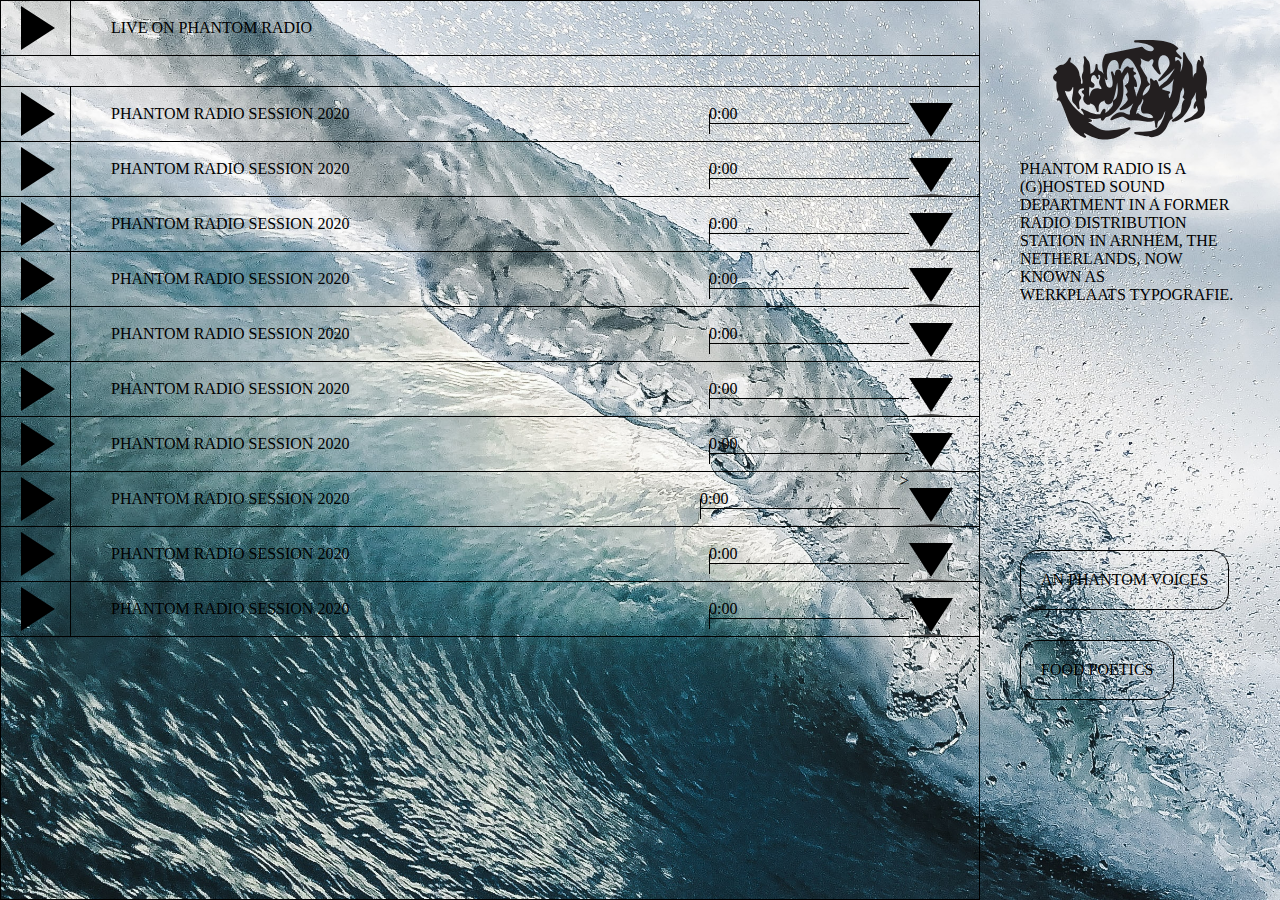
==== index.html @ 0045cde8 "added custom time to player and custom progress bar" ====
<!DOCTYPE html>
<html>

<head>
    <meta charset="UTF-8">
    <meta name="viewport" content="width=device-width,initial-scale=1">
    <title>Phantom Radio Archive</title>
    <meta name="author" content="Werkplaats Typography">
    <meta name="description" content="This is the archive of Phantom Radio">
    <link rel="stylesheet" href="stylesheet.css" type="text/css">
</head>

<body>
	<div class="wrapper">
		<!-- This is where the main content sits -->
		<main>
			<div class="playbar">
                <!-- This is for the live stream-->
                <div class="play-toggle">
                    <div class="play-pause icon-play"></div>
                </div>
                <div class="session--info">
                    <!-- Live Stream URL -->
                    <div class="session--title">LIVE ON PHANTOM RADIO</div>
                    <audio class="player" preload="metadata" controls>
                        <source src="sessions/audiofile.mp3" type="audio/mp3">
                    </audio>
                </div>

            </div>
			<ul class="playlist">
				<li>
					<div class="play-toggle">
    					<div class="play-pause icon-play"></div>
  					</div>
  					<div class="session--info">
						<div class="session--title">PHANTOM RADIO SESSION 2020</div>
                        <div class="player">
                            <div class="time"></div>
                            <div class="progress">
                                <div class="progress-cursor"></div>
                            </div>
                        </div>
                        <audio class="player" preload="metadata" controls>
                            <source src="sessions/audiofile.mp3" type="audio/mp3">
                        </audio>
                    </div>
                    <button class="accordion--toggle"></button>
                    <div class="panel">
                        <p class="additional--info">
                            In the late nineteen-sixties, the composer Pauline Oliveros moved from San Francisco, where she had been a pioneer of electronic music, to San Diego, to start a university job. There, in her mid-thirties, she confronted a culture of political despair. “I was watching my television set when Robert Kennedy was assassina
                        </p>
                    </div>
				</li>
				<li>
					<div class="play-toggle">
    						<div class="play-pause icon-play"></div>
  					</div>
  					<div class="session--info">
						<div class="session--title">PHANTOM RADIO SESSION 2020</div>
						<div class="player">
                            <div class="time"></div>
                            <div class="progress">
                                <div class="progress-cursor"></div>
                            </div>
                        </div>
                        <audio class="player" preload="metadata" controls>
                            <source src="sessions/outfoxing.mp3" type="audio/mp3">
                        </audio>
                	</div>
                    <button class="accordion--toggle"></button>
                    <div class="panel">
                        <p class="additional--info">
                            In the late nineteen-sixties, the composer Pauline Oliveros moved from San Francisco, where she had been a pioneer of electronic music, to San Diego, to start a university job. There, in her mid-thirties, she confronted a culture of political despair. “I was watching my television set when Robert Kennedy was assassina
                        </p>
                    </div>
				</li>
				<li>
					<div class="play-toggle">
    						<div class="play-pause icon-play"></div>
  					</div>
  					<div class="session--info">
						<div class="session--title">PHANTOM RADIO SESSION 2020</div>
						<div class="player">
                            <div class="time"></div>
                            <div class="progress">
                                <div class="progress-cursor"></div>
                            </div>
                        </div>
                        <audio class="player" preload="metadata" controls>
                            <source src="http://www.largesound.com/ashborytour/sound/AshboryBYU.mp3" type="audio/mp3">
                        </audio>
                	</div>
                    <button class="accordion--toggle"></button>
                    <div class="panel">
                        <p class="additional--info">
                            In the late nineteen-sixties, the composer Pauline Oliveros moved from San Francisco, where she had been a pioneer of electronic music, to San Diego, to start a university job. There, in her mid-thirties, she confronted a culture of political despair. “I was watching my television set when Robert Kennedy was assassina
                        </p>
                    </div>
				</li>
				<li>
					<div class="play-toggle">
    						<div class="play-pause icon-play"></div>
  					</div>
  					<div class="session--info">
						<div class="session--title">PHANTOM RADIO SESSION 2020</div>
						<div class="player">
                            <div class="time"></div>
                            <div class="progress">
                                <div class="progress-cursor"></div>
                            </div>
                        </div>
                        <audio class="player" preload="metadata" controls>
                            <source src="http://www.largesound.com/ashborytour/sound/AshboryBYU.mp3" type="audio/mp3">
                        </audio>
                	</div>
                    <button class="accordion--toggle"></button>
                    <div class="panel">
                        <p class="additional--info">
                            In the late nineteen-sixties, the composer Pauline Oliveros moved from San Francisco, where she had been a pioneer of electronic music, to San Diego, to start a university job. There, in her mid-thirties, she confronted a culture of political despair. “I was watching my television set when Robert Kennedy was assassina
                        </p>
                    </div>
				</li>
				<li>
					<div class="play-toggle">
    						<div class="play-pause icon-play"></div>
  					</div>
  					<div class="session--info">
						<div class="session--title">PHANTOM RADIO SESSION 2020</div>
						<div class="player">
                            <div class="time"></div>
                            <div class="progress">
                                <div class="progress-cursor"></div>
                            </div>
                        </div>
                        <audio class="player" preload="metadata" controls>
                            <source src="http://www.largesound.com/ashborytour/sound/AshboryBYU.mp3" type="audio/mp3">
                        </audio>
                	</div>
                    <button class="accordion--toggle"></button>
                    <div class="panel">
                        <p class="additional--info">
                            In the late nineteen-sixties, the composer Pauline Oliveros moved from San Francisco, where she had been a pioneer of electronic music, to San Diego, to start a university job. There, in her mid-thirties, she confronted a culture of political despair. “I was watching my television set when Robert Kennedy was assassina
                        </p>
                    </div>
				</li>
				<li>
					<div class="play-toggle">
    						<div class="play-pause icon-play"></div>
  					</div>
  					<div class="session--info">
						<div class="session--title">PHANTOM RADIO SESSION 2020</div>
						<div class="player">
                            <div class="time"></div>
                            <div class="progress">
                                <div class="progress-cursor"></div>
                            </div>
                        </div>
                        <audio class="player" preload="metadata" controls>
                            <source src="http://www.largesound.com/ashborytour/sound/AshboryBYU.mp3" type="audio/mp3">
                        </audio>
                	</div>
                    <button class="accordion--toggle"></button>
                    <div class="panel">
                        <p class="additional--info">
                            In the late nineteen-sixties, the composer Pauline Oliveros moved from San Francisco, where she had been a pioneer of electronic music, to San Diego, to start a university job. There, in her mid-thirties, she confronted a culture of political despair. “I was watching my television set when Robert Kennedy was assassina
                        </p>
                    </div>
				</li>
				<li>
					<div class="play-toggle">
    						<div class="play-pause icon-play"></div>
  					</div>
  					<div class="session--info">
						<div class="session--title">PHANTOM RADIO SESSION 2020</div>
						<div class="player">
                            <div class="time"></div>
                            <div class="progress">
                                <div class="progress-cursor"></div>
                            </div>
                        </div>
                        <audio class="player" preload="metadata" controls>
                            <source src="http://www.largesound.com/ashborytour/sound/AshboryBYU.mp3" type="audio/mp3">
                        </audio>
                	</div>
                    <button class="accordion--toggle"></button>
                    <div class="panel">
                        <p class="additional--info">
                            In the late nineteen-sixties, the composer Pauline Oliveros moved from San Francisco, where she had been a pioneer of electronic music, to San Diego, to start a university job. There, in her mid-thirties, she confronted a culture of political despair. “I was watching my television set when Robert Kennedy was assassina
                        </p>
                    </div>
				</li>
				<li>
					<div class="play-toggle">
    						<div class="play-pause icon-play"></div>
  					</div>
  					<div class="session--info">
						<div class="session--title">PHANTOM RADIO SESSION 2020</div>
						<div class="player">
                            <div class="time"></div>
                            <div class="progress">
                                <div class="progress-cursor"></div>
                            </div>
                        </div>
                        <audio class="player" preload="metadata" controls>
                            <source src="http://www.largesound.com/ashborytour/sound/AshboryBYU.mp3" type="audio/mp3">
                        </audio>>
                	</div>
                    <button class="accordion--toggle"></button>
                    <div class="panel">
                        <p class="additional--info">
                            In the late nineteen-sixties, the composer Pauline Oliveros moved from San Francisco, where she had been a pioneer of electronic music, to San Diego, to start a university job. There, in her mid-thirties, she confronted a culture of political despair. “I was watching my television set when Robert Kennedy was assassina
                        </p>
                    </div>
				</li>
				<li>
					<div class="play-toggle">
    						<div class="play-pause icon-play"></div>
  					</div>
  					<div class="session--info">
						<div class="session--title">PHANTOM RADIO SESSION 2020</div>
						<div class="player">
                            <div class="time"></div>
                            <div class="progress">
                                <div class="progress-cursor"></div>
                            </div>
                        </div>
                        <audio class="player" preload="metadata" controls>
                            <source src="http://www.largesound.com/ashborytour/sound/AshboryBYU.mp3" type="audio/mp3">
                        </audio>
                	</div>
                    <button class="accordion--toggle"></button>
                    <div class="panel">
                        <p class="additional--info">
                            In the late nineteen-sixties, the composer Pauline Oliveros moved from San Francisco, where she had been a pioneer of electronic music, to San Diego, to start a university job. There, in her mid-thirties, she confronted a culture of political despair. “I was watching my television set when Robert Kennedy was assassina
                        </p>
                    </div>
				</li>
				<li>
					<div class="play-toggle">
    						<div class="play-pause icon-play"></div>
  					</div>
  					<div class="session--info">
						<div class="session--title">PHANTOM RADIO SESSION 2020</div>
						<div class="player">
                            <div class="time"></div>
                            <div class="progress">
                                <div class="progress-cursor"></div>
                            </div>
                        </div>
                        <audio class="player" preload="metadata" controls>
                            <source src="http://www.largesound.com/ashborytour/sound/AshboryBYU.mp3" type="audio/mp3">
                        </audio>
                	</div>
                    <button class="accordion--toggle"></button>
                    <div class="panel">
                        <p class="additional--info">
                            In the late nineteen-sixties, the composer Pauline Oliveros moved from San Francisco, where she had been a pioneer of electronic music, to San Diego, to start a university job. There, in her mid-thirties, she confronted a culture of political despair. “I was watching my television set when Robert Kennedy was assassina
                        </p>
                    </div>
				</li>


			</ul>

		</main>
	    <!-- This is for the sidebar -->
	    <aside>
	        <div class="branding">
	            <div class="logo">
	            	<svg xmlns="http://www.w3.org/2000/svg" viewBox="0 0 794.11 513.52"><defs><style>.cls-1{fill:#231f20;}</style></defs><title>Asset 1</title><g id="Layer_2" data-name="Layer 2"><g id="Layer_1-2" data-name="Layer 1"><path class="cls-1" d="M790.69,233.15c3.91-22.83,9.77-57.12-16.92-98.85,3-8.4,9.92-33.68-6.56-51a5.37,5.37,0,0,0-8.76,6c4.56,9.93,4,18.52,2.69,22.65-1.46-2.07-3.24-4.94-4.6-7.37a5.37,5.37,0,0,0-9.77.88c-.63,1.85-6.16,18.28-6.16,27.21,0,16.78-1.43,32.37-2.86,37.54a15.4,15.4,0,0,0-8,4.93c-5.07,5.6-7.87,15.39-7.31,21a3.72,3.72,0,0,1,0,.57c-1.11-4-1.66-24-1.93-33.69-.21-7.51-.31-11.18-.52-12.65a22.83,22.83,0,0,1,0-2.6A44.06,44.06,0,0,0,715,125c-2.22-4.43-5.41-8.77-9.11-13.79-7.06-9.59-16.73-22.71-25.49-45a5.37,5.37,0,0,0-10.34,2.56c2.95,26.69,0,78.76-12.58,95.75,1.13-11.86,2.29-23.88,3.3-34.31a5.54,5.54,0,0,0-.06-1.52c-.91-4.79-4.5-20.74-12.53-24.58a9.44,9.44,0,0,0-8.72.26,17.41,17.41,0,0,0-6.89,6.83c-5.57-18-1.53-21.85-1-22.26,2.07-1.58,9.51-1.46,24.22,9a5.37,5.37,0,0,0,6.89-8.2L661,88C644.76,72,634,61.41,634.35,57c.19-2.31,4.66-5.8,9-8.91a5.38,5.38,0,0,0,1-7.88c-29-33.58-93-44.75-220.87-38.56a5.37,5.37,0,0,0,.26,10.74c41.1,0,84.12,12.83,93.94,28,2.16,3.33,2.45,6.46.92,9.85-1.87,4.16-5.6,6.65-11.09,7.43-13.55,1.9-32.49-7-44.1-20.67a5.38,5.38,0,0,0-5.16-1.79l-186,37.55a5.35,5.35,0,0,0-3.4,2.27c-.75,1.11-18.16,27.54-14.51,65.4a209.76,209.76,0,0,0,6.81,36.46c-3.6-7.42-9.16-13.74-18.38-16.7-11-3.53-12.87-18.32-13.07-26.07.07-1.7.11-3.45.11-5.24A5.37,5.37,0,0,0,219,128.4a54.72,54.72,0,0,0-.14,5.7c-.54,11.86-3.16,25.44-11.49,32a45.52,45.52,0,0,1-8.67,5.31,37,37,0,0,0-5.69,3.29c.31-25.72-1.2-57.66-10-66.92-2.76-2.91-5.93-6.75-6.72-7.72l-9-14.12A5.37,5.37,0,0,0,158,91.29c4,7.69,2.8,27.94-.14,34.46-1.94,4.32-1.66,10.26-1.34,17.14.43,9.27.92,19.78-3.57,27.8-6.85,12.21-4.3,23.29-2.25,32.2.28,1.24.56,2.45.81,3.65,1.87,9,1.39,19.05-2.63,20.24a1.89,1.89,0,0,1-2.07-.53c-2.08-1.88-3.69-6.85-2.76-11.92,1.67-9.1-1.48-17.2-4.26-24.34-1.86-4.77-3.62-9.28-3.62-13.3,0-29.08-32.95-58.15-46.8-62.56-1.13-1.52,0-9.16,3.21-16.37a5.37,5.37,0,0,0-9.8-4.41c-4.64,10-20,35.76-34.82,34.06-11.67-1.32-20.81,6.41-28.87,13.23-1.56,1.32-3.11,2.64-4.68,3.88a5.38,5.38,0,0,0,.43,8.72,10.66,10.66,0,0,1,5,8.38,14.43,14.43,0,0,1-4,11C12.38,174.45,0,181.76,0,193.87s11.7,18.94,18.39,21.84c-1.37,9.84-3.27,33.91,5.93,58,7.34,19.19,2.5,25-3.08,29.4a5.37,5.37,0,0,0,3.81,9.58c8.41-.79,10.13,1.41,11.81,3.53,4.21,5.35,12.79,20.82,38.55,93.19s85.87,93.5,88.42,94.36a5.37,5.37,0,0,0,5.52-8.88c-8.77-8.77-10.14-13.05-9.63-14.27.78-.21,3.59-.11,8.78,2.77,24.29,13.46,61.89,28.56,87.08,29.91q4.59.26,9.27.25c21.47,0,43.92-3.83,61.62-10.65,42.78-16.47,70.15-42.38,71.29-43.47a5.37,5.37,0,0,0-5.59-8.92c-17.65,6.61-74.27,15.73-103.7,15.74H288c-19.47-.08-41.54-.17-71.25-20.54-13.15-9-26.13-16.62-35.52-21.93l15-2.06a5.37,5.37,0,0,0,1.64-10.14c-.19-.09-6.56-3.26-16.43-9.16,20.87,7.55,43.23,5.89,58.8,1,5.4-.57,6.59.14,6.83.37,0,0,1,1.06.47,5.84a5.37,5.37,0,0,0,3.45,5.62c6.7,2.52,11.2-3.42,14.81-8.2,3-4,6.43-8.51,10.62-9.35,26-5.19,50.66-33.81,66.8-56.91,29.12-41.66,18.64-120.49,16.93-131.9a113.15,113.15,0,0,1,25.45-43.18c5.92,14,8.73,34.06,3.75,48.7-2.87,8.46-8,14.28-15.32,17.3a5.37,5.37,0,0,0-2,8.44c5.92,7,11.27,18,12.19,25.07.9,6.95-6.39,12.16-6.44,12.19a5.39,5.39,0,0,0-1.05,7.92c.13.14,12.45,14.89,7.17,26.42-4.33,9.44-29.5,32.59-38.83,40.71a5.37,5.37,0,0,0,4.11,9.39c28-3.06,51.5-20.26,65.06-35.3-9.6,22.89-17.22,40.37-17.42,40.82a5.37,5.37,0,0,0-.41,2.77c.62,5.43.33,11.86-.58,13.77-2.52.87-12,0-20.42-5-20.89-12.31-54.58-7-78.54,26.87a5.37,5.37,0,0,0,6.73,7.94c18.9-9.17,49.26-20.62,57.61-17.37,4.7,1.83,9,4.68,13.54,7.69,9.66,6.41,20.6,13.68,36.57,10.44,12.64-2.54,31,.49,48.76,3.43,12.23,2,23.85,3.95,33.23,3.94,1.12,0,2.21,0,3.26-.08a66.36,66.36,0,0,0,26.25-6.63,153.26,153.26,0,0,1,4.47,31.3,2.72,2.72,0,0,0,0,.3,5.37,5.37,0,0,0,10.74-.23c0-.09,0-.28,0-.55-.16-9.44,2.25-28.76,11-31.37,10.7-3.22,15.55-15.59,20.24-27.55,3.08-7.87,6.26-16,10.36-19.07a50.67,50.67,0,0,0-2.12,8.72c-1.29,9.49-21,68.13-43.73,81.62-22.88,13.6-47.53,15.9-110,15.9a5.37,5.37,0,0,0-1.33,10.57c2,.51,47.51,12.05,72.12,11.85a12.18,12.18,0,0,0,2.19,1.67c2.86,1.72,6.74,2.58,11.58,2.58a73.3,73.3,0,0,0,18.12-2.77c28.37-7.41,49.18-25.55,61.83-53.9,13.75-30.8,17.41-34.81,25.91-37.35a5.42,5.42,0,0,0,3-7.93c-.23-.39-5.53-9.62.31-22.64,1.72-3.84,4.9-8.17,8.57-13.17,10.76-14.63,25.48-34.67,28.86-72.69,4-24,4.91-25.3,9.34-31.47l.74-1c2.59-3.62,3.88-8.77,4.62-14.06,1.68,2,4.41,7.21,5.91,14.83,1.38,7.06,2.5,20.58-5.54,31.76a5.37,5.37,0,0,0,.72,7.09c4,3.72,7.79,9,7.86,11a.74.74,0,0,1-.13.08c-11,5.9-13.29,25-14.84,37.71-.32,2.57-.68,5.48-.93,6.34a52.32,52.32,0,0,0-1.25,6.76c-.91,6.11-3,20.43-8.17,22.33a5.46,5.46,0,0,0-1.87,1.17c-13.29,12.81-36.15,29-36.38,29.19a5.37,5.37,0,0,0,3.35,9.75c1.5-.07,37-2.06,62-37.28,2.94-3.41,32.68-38.8,33.69-73.32a238,238,0,0,0,24.06-42.55c-2.28,14.7-3.37,30.75-.32,41.17.76,2.6.29,3.53-2.72,7.58-4,5.41-10.1,13.58-10.1,31.81a5.37,5.37,0,0,0,10.56,1.39c1.66-6.22,3.12-9.06,4-10.31a24.13,24.13,0,0,1,3.39,6.55c4.41,12,5.14,17.43,2.81,20.84-5.08,7.4-22,22.15-31,27.75-3.28,2.05-9.3,5-15.12,7.79-13.91,6.76-20.27,10.07-22.78,13.42a5.37,5.37,0,0,0,6.14,8.27c.45-.16,45-16.44,59.85-19.09,10.68-1.91,21.47-8.48,28.84-17.57,6.86-8.48,14.42-23.59,11.44-47.47-2.32-18.55-2.75-32-2.39-41.53a5.37,5.37,0,0,0,9.24-.4c.39-.74,9.47-18.29-.29-42.06C787.52,251.74,788.92,243.54,790.69,233.15ZM596.35,283.9c-.06-4.5,1-6.52,1.57-6.77,5.26-.37,5.92-4.31,6-5.1.49-4.94-3.15-5.95-11.95-8.39-7.79-2.16-22-6.11-31.64-11.2,3.58-2.05,8.36-5,14.81-9.15,11.54-7.48,23.31-15.66,28.52-19.57,5.53-4.14,13.26-14.16,20.07-23.91-.24.88-.49,1.66-.73,2.33-4.07,11.28-7.5,34.11-7.5,49.87,0,14.6-10,43.78-14.13,48.89C599.4,298.73,596.44,291.45,596.35,283.9Zm31.8-138c-4.24,8.29-33.93,58.8-44.31,65.12-7.27,4.43-17.59,13.4-24.81,20.33-4.44,4.25-7.65,7.57-9.94,10.21a127,127,0,0,1-6.17-16.21c-3.46-10.47-5.74-17.39-11.12-19.08-3.89-1.22-7.48.62-10.38,5.11l-12.31-12.1a5.37,5.37,0,0,0-9.09,4.56c5.76,42.34-2.77,62.66-36.3,84a36.84,36.84,0,0,0-.54-4.33c-1.37-7.12,5.14-18.56,12-30.67l1.18-2.07c3.6-6.35,16-15.44,20.5-18.41a5.38,5.38,0,0,0,.44-8.64c-9.18-7.52-12.77-16.15-11.29-27.18a5.38,5.38,0,0,0-.78-3.58c-15.67-24.82-32.33-53.27-34.5-60.2,6.75-14.64,5.25-29,.28-39,22.51,13.14,36.55,18.72,41.82,16.57,2.77-1.13,5.1-3.29,7.56-5.58,6.23-5.8,9.31-7.77,14.77-3.83,7.32,5.27.23,21.48-2.83,26.73a5.39,5.39,0,0,0-.18,5.11c.43.86,10.75,21.32,34.47,43.93a5.37,5.37,0,0,0,8.78-5.65s-6.68-19.21-9.35-26.79c-5.1-14.42-5-43.46,6.65-58,5.21-6.48,11.95-9.11,20.61-8s16.44,6.7,21.74,15.81c7.06,12.12,8.23,27.41,3.06,39.92-7.73,18.67-53.62,69.55-54.08,70.06a5.37,5.37,0,0,0,7,8.07c14.59-9.73,56.36-42.45,77.19-66.85C628.2,145.42,628.18,145.67,628.15,145.85ZM435,377.24,427.8,381c.47-1.6,1.05-3.64,1.8-6.32,2.41-8.61,9.75-34.8,14.72-38.05,8.41-5.5,15.51-19.56,18.28-33.54,2.92,4.25,5.72,11.9-.22,22.5-14.25,25.49-8.43,44.2-1.05,50.56,3.14,2.71,8,2.75,14.72,2.81,10.13.09,24,.22,33.35,9.46a41.08,41.08,0,0,1,7.67,11c-5.17,2-11,3.63-16.57,3.25-17.23-1.13-50.56-13.72-58.84-24A5.36,5.36,0,0,0,435,377.24ZM270,358.91a6.42,6.42,0,0,0-5.82-4.24c-2.83-.12-7.46-.17-20.76,28.67-39.22,2.62-90.11-28.73-90.63-29a5.37,5.37,0,0,0-6.54,8.45c12.61,12,12.63,23.68,12.63,24.12a5.05,5.05,0,0,0,.07,1c-17.29-12-37.63-28.31-55.14-48.07a207,207,0,0,1-43-78.14,83.59,83.59,0,0,0,15.31,3.42c15.52,2.22,20.19-9.41,23-16.36,1.61-4,2.8-6.71,4.45-7.73,1.46,3.79,2.18,17.19-3.6,47.71-2.57,13.56-4.29,28.86,7.89,38.74,10,8.11,19.72,26.15,19.82,26.33a5.37,5.37,0,0,0,10-3.74c0-.18-4.17-18.4-2.7-30.93.68-5.76,2.94-8.49,5.33-11.39s5.37-6.51,5.09-12.27c-.28-5.5-4.18-10.3-8-14.93-3.3-4-6.72-8.24-6.82-11.73-.23-7.61,6.67-13.86,13.21-17.17,7.08-3.6,12.48-3.33,13.67-2.4a5.29,5.29,0,0,1,2.11,5.7,6.28,6.28,0,0,1-4.65,4.77c-4.34.87-5.91,3.27-6.46,5.14-1.32,4.48,2.13,7.84,5.79,11.39,2.27,2.2,5.38,5.23,6,7.32.7,2.46.22,3.66-1.29,6.77-2,4.19-4.82,9.94-2.1,20.2,3,11.15,12.54,19.89,20.48,22.75,4.71,1.69,9,1.41,12.12-.82,2.09-1.49,3.25-3.74,3.7-6.79A47.88,47.88,0,0,0,205.79,333c8.82,3.78,16.65,23.3,19.52,34.72a5.37,5.37,0,0,0,10.57-1.68c-2.46-35.5,5.73-44.7,22.76-50,2.23-.69,4.3-2.45,6.2-4.92,1.08,6.63,3.93,13.48,9.39,17.68,3.5,2.7,11.06,6.35,22.4.58,18.71-9.52,30-80.23,34.1-110.81,3,16.38,6.57,47.28-2.43,74.7-3.52,10.7-7.8,13-11.58,15.06-2.85,1.54-6.4,3.46-7.6,8.25a24.36,24.36,0,0,0-.2,8.49c.47,4.77.91,9.26-3.57,16.06-11.05,16.79-26,28.94-36.11,35.92C271.07,369.73,271.9,363.63,270,358.91Zm-45.88-165a38.67,38.67,0,0,0,2.19,4.92,5.37,5.37,0,0,0,9.72-4.52c-.33-.85-1-2.49-2-4.54-1-2.76-1.69-6.07-1-8.25a2.94,2.94,0,0,1,1.63-1.91,5,5,0,0,1,5.71,1.16c3.73,3.47,5.44,12.48-.95,27.33-5.29,12.31.84,22.68,5.76,31,4.11,6.95,5.85,10.5,4.11,13.12-1.07,1.59-6.82,0-10.62-1-3.46-1-7-2-10.32-2h-.13c-28.69,0-34.16,20.64-38.55,37.22l-.85,3.17c-.2.74-.4,1.47-.58,2.19a97.81,97.81,0,0,1-1.86-11.45c-.65-9.48.44-27,1.57-39.69a28.33,28.33,0,0,0,9.53,5.36c5.76,1.79,10.85.45,13.61-3.58,8.6-12.54-1.09-19.27-6.88-23.29A35,35,0,0,1,197,213.1c-1.74-2.14-2.21-8.72.66-18.61,1.06-3.63,5.36-15.35,16.37-13.33C216.78,181.67,221.06,187.63,224.15,193.91Zm198,65.39c-5.89-16.18-3.69-19.6-3.75-19.61.94-.37,4.47.61,7.24,2.29a5.36,5.36,0,0,0,8.18-4.57c0-1-.16-26-14.12-44.31-2.13-2.8-4.45-6.74-3.41-9.59,1.22-3.37,6.79-5.33,8.62-5.75A5.37,5.37,0,0,0,426,167.67c-10.84-5.16-14.81-8.31-10.39-18.94a5.36,5.36,0,0,0-7-7c-12.83,5.32-18.18-2.59-18.71-3.45a5.37,5.37,0,0,0-4.64-2.67c-11.28,0-22.79,19.91-30.82,37.7-2.52-10.63-7.63-21-18-21-14.21,0-16,14.6-17.15,24.25-.27,2.2-.6,4.87-1.05,7-2.67-3.74-6.45-11.05-9.34-18.36a5.37,5.37,0,0,0-10.2,3.28c.06.25,6.15,24.57,8.27,40.69,4.19,31.75-7.88,35-11.85,36.07-4.36,1.18-7.95.82-11-1.09-8.68-5.49-12.89-23.19-15.58-38q-.37-2.1-.75-4.32c-.51-3-1.07-6.25-1.78-9.55,2.54,6.82,4.51,10.81,4.71,11.21a5.37,5.37,0,0,0,10.05-3.55c-7.35-34-1.13-70,15.14-87.67,4.57-5,12.07-10.59,21.84-9.27,24.44,3.27,21.09,38.5,20.93,40a5.37,5.37,0,0,0,10.59,1.71c2.81-12.91,14.25-47.16,33.12-50.59,10.83-2,24.71,10,37.13,32.1C430.15,145,458.27,195,453.5,221.81c-2.06,11.56-13.27,41.09-25.18,70.55C428.05,277.17,423,261.75,422.1,259.3Z"/></g></g></svg>
	            </div>
	            <!-- <h1 class="title">PHANTOM RADIO <br>WERKPLAATS <br>TYPOGRAFIE</h1> -->
	        </div>
	        <p>PHANTOM RADIO IS A (G)HOSTED SOUND DEPARTMENT IN A FORMER RADIO DISTRIBUTION STATION IN ARNHEM, THE NETHERLANDS, NOW KNOWN AS WERKPLAATS TYPOGRAFIE.</p>

            <a class="button" href="#">AN PHANTOM VOICES</a>
            <a class="button two" href="#">FOOD POETICS</a>
	    </aside>
    </div><!-- end of .wrapper -->
    <script src="https://code.jquery.com/jquery-2.2.4.min.js" integrity="sha256-BbhdlvQf/xTY9gja0Dq3HiwQF8LaCRTXxZKRutelT44=" crossorigin="anonymous"></script>
    <script src="script.js"></script>
</body>

</html>
---- stylesheet.css ----
/*************************
*
* BASE ELEMENTS
*
*************************/

/* global box-sizing */
*,
*:after,
*:before {
    -moz-box-sizing: border-box;
    box-sizing: border-box;
    -webkit-font-smoothing: antialiased;
    font-smoothing: antialiased;
    text-rendering: optimizeLegibility;
}

html {}

body {
    font-family: "Times New Roman", Serif;
    -moz-osx-font-smoothing: grayscale;
    -webkit-text-size-adjust: 100%;
    -webkit-font-smoothing: antialiased;
    text-rendering: optimizeLegibility;
    width: 100%;
    height: 100%;
    padding: 0;
  	margin: 0;
}

html,
body {}

header {}

main {}

section {}

aside {
	padding: 40px;
}

footer {}

ul {
	list-style: none;
	padding: 0;
	margin: 0;
}

ol {}

li {

}


/*************************
*
* TYPOGRAPHY
*
*************************/

h1,
h2,
h3,
h4,
h5,
    {}

h1 {}

h2 {}

h3 {}

h4 {}

h5 {}

a {}

blockquote {}

strong {}

i {}


/*************************
*
* MEDIA
*
*************************/

svg,
img {
    max-width: 100%;
    height: auto;
}


img {}

svg {}

figure {}

video {}

/*************************
*
* A GRID or LAYOUT
*
*************************/

.wrapper {
    background-image: url('bg.jpg');
    background-position: center center;
    background-size: 100%;
    background-repeat: no-repeat;
	display: grid;
    grid-template-columns: auto 300px;
}

/* this has been set up for the loadfile.html */
.container {
	display: flex;
	flex-direction: column;
	border: 1px solid #000;
	padding: 40px;
	margin: auto;
	align-items: center;
	width: 500px;
}

main {
  	border: 1px solid #000;
}

aside {
    position: sticky;
    height: 100vh;
    right: 0;
    top: 0;
}


/*************************
*
* DESIGN SPECIFIC STUFF
*
*************************/


.branding {
  	text-align: center;
}

.logo svg {
	width: 70%; /* change the % to change the size of the logo */
  	height: auto;
}

h1.title {
	font-weight: normal;
}

p {
	font-size: 16px;
}


/* sessions */

.session--info {
    display: inline-flex;
    position: relative;
	padding-left: 40px;
    border-left: 1px solid #000;
    flex-grow: 2;
}

.session--title {
	font-size: 16px;
	align-self: center;
    width: 100%;
}

.playlist li {
	display: flex;
    flex-wrap: wrap;
	width: 100%;
	border-top: 1px solid;
}

.playlist li:last-child {
    border-bottom: 1px solid;
}

/* accordion. It has the same triangle as the play button */

.accordion--toggle {
    background-color: transparent;
    padding: 0;
    border-left: 22px solid #0000;
    border-right: 22px solid #0000;
    border-bottom: 34px solid #000;
    transform: rotate(180deg); /* Point down */
    margin-top: 16px;
    margin-right: 26px;
}

.accordion--toggle.active{
    transform: rotate(0deg) translate(0px, -14px); /* Point up */
}

.accordion--toggle:hover {
    cursor: pointer;
}

.accordion--toggle:focus {
    outline: none;
}

/* The panel is not shown by default */
.panel {
    display: none;
    overflow: hidden;
    margin-left: 69px;
    padding-left: 40px;
    padding-right: 140px;
    border-left: 1px solid;
}

/* audio player */

.playbar {
    display: flex;
    margin-bottom: 30px;
    border-bottom: 1px solid;
}
/*audio {
    display: block;
}*/

audio.player {
    display: none;
    outline: none;
}
audio.player::focus {
    outline: none;
}

audio::-webkit-media-controls-enclosure,
audio::-moz-media-controls-enclosure {
    background-color: transparent;
    outline: none;
}

.play-toggle {
	padding-left: 20px;
    padding-right: 5px;
    padding-bottom: 20px;
    border-bottom: 1px solid;
    margin-bottom: -1px; /* to compensate for the border from the panel */
}

.icon-play {
    border-left: 22px solid #0000;
    border-right: 22px solid #0000;
    border-bottom: 34px solid #000;
    transform: rotate(90deg) translate(10px, 5px);
}

.icon-pause {
	width: 44px;
    height: 40px;
    border-style: double;
    border-width: 0px 0 0px 27px;
    margin-top: 10px;
    margin-bottom: 10px;
    padding-right: 17px;
}

.player {
  	align-self: center;
    width: 200px;

}
.progress {
    position: relative;
    width: 200px;
    height: 1px;
    background-color: #000;
}
.progress-cursor {
    position: absolute;
    top: -9px;
    left: 0;
    width: 1px;
    height: 20px;
    background-color: #000;
}

a.button {
    text-align: center;
    border: 1px solid;
    padding: 20px 20px;
    color: #000;
    border-radius: 18px;
    bottom: 290px;
    position: absolute;
    text-decoration: none;
}

.button.two {
    bottom: 200px;
}
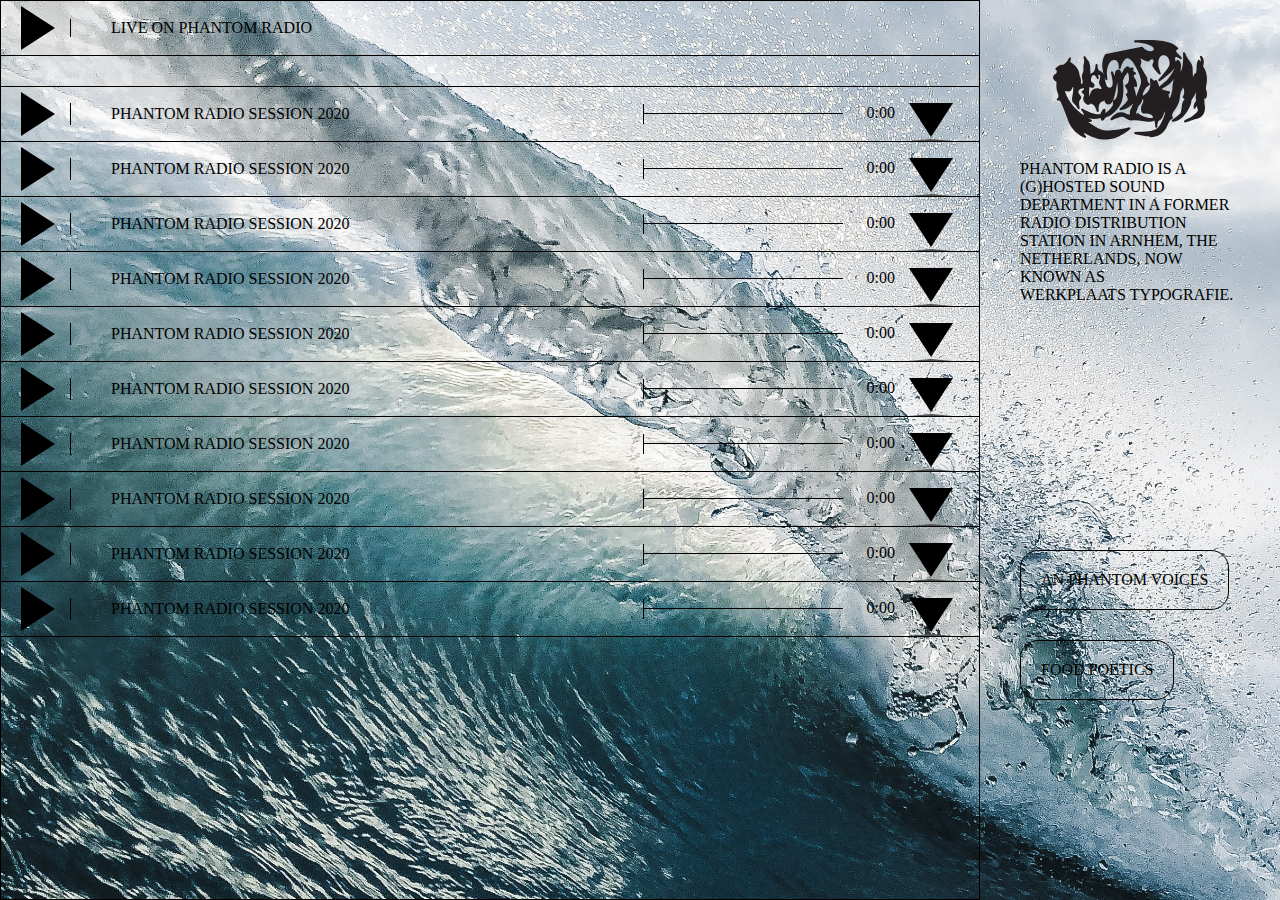
==== commit 8e429ed1: "progress cursor is now only focused on played track" ====
--- a/index.html
+++ b/index.html
@@ -36,10 +36,10 @@
   					<div class="session--info">
 						<div class="session--title">PHANTOM RADIO SESSION 2020</div>
                         <div class="player">
-                            <div class="time"></div>
-                            <div class="progress">
-                                <div class="progress-cursor"></div>
-                            </div>
+                            <div class="progress">
+                                <div class="progress-cursor"></div>
+                            </div>
+                            <div class="time"></div>
                         </div>
                         <audio class="player" preload="metadata" controls>
                             <source src="sessions/audiofile.mp3" type="audio/mp3">
@@ -59,10 +59,11 @@
   					<div class="session--info">
 						<div class="session--title">PHANTOM RADIO SESSION 2020</div>
 						<div class="player">
-                            <div class="time"></div>
-                            <div class="progress">
-                                <div class="progress-cursor"></div>
-                            </div>
+                            <div class="progress">
+                                <div class="progress-cursor"></div>
+                            </div>
+                            <div class="time"></div>
+
                         </div>
                         <audio class="player" preload="metadata" controls>
                             <source src="sessions/outfoxing.mp3" type="audio/mp3">
@@ -82,171 +83,180 @@
   					<div class="session--info">
 						<div class="session--title">PHANTOM RADIO SESSION 2020</div>
 						<div class="player">
-                            <div class="time"></div>
-                            <div class="progress">
-                                <div class="progress-cursor"></div>
-                            </div>
-                        </div>
-                        <audio class="player" preload="metadata" controls>
-                            <source src="http://www.largesound.com/ashborytour/sound/AshboryBYU.mp3" type="audio/mp3">
-                        </audio>
-                	</div>
-                    <button class="accordion--toggle"></button>
-                    <div class="panel">
-                        <p class="additional--info">
-                            In the late nineteen-sixties, the composer Pauline Oliveros moved from San Francisco, where she had been a pioneer of electronic music, to San Diego, to start a university job. There, in her mid-thirties, she confronted a culture of political despair. “I was watching my television set when Robert Kennedy was assassina
-                        </p>
-                    </div>
-				</li>
-				<li>
-					<div class="play-toggle">
-    						<div class="play-pause icon-play"></div>
-  					</div>
-  					<div class="session--info">
-						<div class="session--title">PHANTOM RADIO SESSION 2020</div>
-						<div class="player">
-                            <div class="time"></div>
-                            <div class="progress">
-                                <div class="progress-cursor"></div>
-                            </div>
-                        </div>
-                        <audio class="player" preload="metadata" controls>
-                            <source src="http://www.largesound.com/ashborytour/sound/AshboryBYU.mp3" type="audio/mp3">
-                        </audio>
-                	</div>
-                    <button class="accordion--toggle"></button>
-                    <div class="panel">
-                        <p class="additional--info">
-                            In the late nineteen-sixties, the composer Pauline Oliveros moved from San Francisco, where she had been a pioneer of electronic music, to San Diego, to start a university job. There, in her mid-thirties, she confronted a culture of political despair. “I was watching my television set when Robert Kennedy was assassina
-                        </p>
-                    </div>
-				</li>
-				<li>
-					<div class="play-toggle">
-    						<div class="play-pause icon-play"></div>
-  					</div>
-  					<div class="session--info">
-						<div class="session--title">PHANTOM RADIO SESSION 2020</div>
-						<div class="player">
-                            <div class="time"></div>
-                            <div class="progress">
-                                <div class="progress-cursor"></div>
-                            </div>
-                        </div>
-                        <audio class="player" preload="metadata" controls>
-                            <source src="http://www.largesound.com/ashborytour/sound/AshboryBYU.mp3" type="audio/mp3">
-                        </audio>
-                	</div>
-                    <button class="accordion--toggle"></button>
-                    <div class="panel">
-                        <p class="additional--info">
-                            In the late nineteen-sixties, the composer Pauline Oliveros moved from San Francisco, where she had been a pioneer of electronic music, to San Diego, to start a university job. There, in her mid-thirties, she confronted a culture of political despair. “I was watching my television set when Robert Kennedy was assassina
-                        </p>
-                    </div>
-				</li>
-				<li>
-					<div class="play-toggle">
-    						<div class="play-pause icon-play"></div>
-  					</div>
-  					<div class="session--info">
-						<div class="session--title">PHANTOM RADIO SESSION 2020</div>
-						<div class="player">
-                            <div class="time"></div>
-                            <div class="progress">
-                                <div class="progress-cursor"></div>
-                            </div>
-                        </div>
-                        <audio class="player" preload="metadata" controls>
-                            <source src="http://www.largesound.com/ashborytour/sound/AshboryBYU.mp3" type="audio/mp3">
-                        </audio>
-                	</div>
-                    <button class="accordion--toggle"></button>
-                    <div class="panel">
-                        <p class="additional--info">
-                            In the late nineteen-sixties, the composer Pauline Oliveros moved from San Francisco, where she had been a pioneer of electronic music, to San Diego, to start a university job. There, in her mid-thirties, she confronted a culture of political despair. “I was watching my television set when Robert Kennedy was assassina
-                        </p>
-                    </div>
-				</li>
-				<li>
-					<div class="play-toggle">
-    						<div class="play-pause icon-play"></div>
-  					</div>
-  					<div class="session--info">
-						<div class="session--title">PHANTOM RADIO SESSION 2020</div>
-						<div class="player">
-                            <div class="time"></div>
-                            <div class="progress">
-                                <div class="progress-cursor"></div>
-                            </div>
-                        </div>
-                        <audio class="player" preload="metadata" controls>
-                            <source src="http://www.largesound.com/ashborytour/sound/AshboryBYU.mp3" type="audio/mp3">
-                        </audio>
-                	</div>
-                    <button class="accordion--toggle"></button>
-                    <div class="panel">
-                        <p class="additional--info">
-                            In the late nineteen-sixties, the composer Pauline Oliveros moved from San Francisco, where she had been a pioneer of electronic music, to San Diego, to start a university job. There, in her mid-thirties, she confronted a culture of political despair. “I was watching my television set when Robert Kennedy was assassina
-                        </p>
-                    </div>
-				</li>
-				<li>
-					<div class="play-toggle">
-    						<div class="play-pause icon-play"></div>
-  					</div>
-  					<div class="session--info">
-						<div class="session--title">PHANTOM RADIO SESSION 2020</div>
-						<div class="player">
-                            <div class="time"></div>
-                            <div class="progress">
-                                <div class="progress-cursor"></div>
-                            </div>
-                        </div>
-                        <audio class="player" preload="metadata" controls>
-                            <source src="http://www.largesound.com/ashborytour/sound/AshboryBYU.mp3" type="audio/mp3">
-                        </audio>>
-                	</div>
-                    <button class="accordion--toggle"></button>
-                    <div class="panel">
-                        <p class="additional--info">
-                            In the late nineteen-sixties, the composer Pauline Oliveros moved from San Francisco, where she had been a pioneer of electronic music, to San Diego, to start a university job. There, in her mid-thirties, she confronted a culture of political despair. “I was watching my television set when Robert Kennedy was assassina
-                        </p>
-                    </div>
-				</li>
-				<li>
-					<div class="play-toggle">
-    						<div class="play-pause icon-play"></div>
-  					</div>
-  					<div class="session--info">
-						<div class="session--title">PHANTOM RADIO SESSION 2020</div>
-						<div class="player">
-                            <div class="time"></div>
-                            <div class="progress">
-                                <div class="progress-cursor"></div>
-                            </div>
-                        </div>
-                        <audio class="player" preload="metadata" controls>
-                            <source src="http://www.largesound.com/ashborytour/sound/AshboryBYU.mp3" type="audio/mp3">
-                        </audio>
-                	</div>
-                    <button class="accordion--toggle"></button>
-                    <div class="panel">
-                        <p class="additional--info">
-                            In the late nineteen-sixties, the composer Pauline Oliveros moved from San Francisco, where she had been a pioneer of electronic music, to San Diego, to start a university job. There, in her mid-thirties, she confronted a culture of political despair. “I was watching my television set when Robert Kennedy was assassina
-                        </p>
-                    </div>
-				</li>
-				<li>
-					<div class="play-toggle">
-    						<div class="play-pause icon-play"></div>
-  					</div>
-  					<div class="session--info">
-						<div class="session--title">PHANTOM RADIO SESSION 2020</div>
-						<div class="player">
-                            <div class="time"></div>
-                            <div class="progress">
-                                <div class="progress-cursor"></div>
-                            </div>
+                            <div class="progress">
+                                <div class="progress-cursor"></div>
+                            </div>
+                            <div class="time"></div>
+
+                        </div>
+                        <audio class="player" preload="metadata" controls>
+                            <source src="http://www.largesound.com/ashborytour/sound/AshboryBYU.mp3" type="audio/mp3">
+                        </audio>
+                	</div>
+                    <button class="accordion--toggle"></button>
+                    <div class="panel">
+                        <p class="additional--info">
+                            In the late nineteen-sixties, the composer Pauline Oliveros moved from San Francisco, where she had been a pioneer of electronic music, to San Diego, to start a university job. There, in her mid-thirties, she confronted a culture of political despair. “I was watching my television set when Robert Kennedy was assassina
+                        </p>
+                    </div>
+				</li>
+				<li>
+					<div class="play-toggle">
+    						<div class="play-pause icon-play"></div>
+  					</div>
+  					<div class="session--info">
+						<div class="session--title">PHANTOM RADIO SESSION 2020</div>
+						<div class="player">
+
+                            <div class="progress">
+                                <div class="progress-cursor"></div>
+                            </div>
+
+                            <div class="time"></div>
+                        </div>
+                        <audio class="player" preload="metadata" controls>
+                            <source src="http://www.largesound.com/ashborytour/sound/AshboryBYU.mp3" type="audio/mp3">
+                        </audio>
+                	</div>
+                    <button class="accordion--toggle"></button>
+                    <div class="panel">
+                        <p class="additional--info">
+                            In the late nineteen-sixties, the composer Pauline Oliveros moved from San Francisco, where she had been a pioneer of electronic music, to San Diego, to start a university job. There, in her mid-thirties, she confronted a culture of political despair. “I was watching my television set when Robert Kennedy was assassina
+                        </p>
+                    </div>
+				</li>
+				<li>
+					<div class="play-toggle">
+    						<div class="play-pause icon-play"></div>
+  					</div>
+  					<div class="session--info">
+						<div class="session--title">PHANTOM RADIO SESSION 2020</div>
+						<div class="player">
+
+                            <div class="progress">
+                                <div class="progress-cursor"></div>
+                            </div>
+                            <div class="time"></div>
+                        </div>
+                        <audio class="player" preload="metadata" controls>
+                            <source src="http://www.largesound.com/ashborytour/sound/AshboryBYU.mp3" type="audio/mp3">
+                        </audio>
+                	</div>
+                    <button class="accordion--toggle"></button>
+                    <div class="panel">
+                        <p class="additional--info">
+                            In the late nineteen-sixties, the composer Pauline Oliveros moved from San Francisco, where she had been a pioneer of electronic music, to San Diego, to start a university job. There, in her mid-thirties, she confronted a culture of political despair. “I was watching my television set when Robert Kennedy was assassina
+                        </p>
+                    </div>
+				</li>
+				<li>
+					<div class="play-toggle">
+    						<div class="play-pause icon-play"></div>
+  					</div>
+  					<div class="session--info">
+						<div class="session--title">PHANTOM RADIO SESSION 2020</div>
+						<div class="player">
+
+                            <div class="progress">
+                                <div class="progress-cursor"></div>
+                            </div>
+                            <div class="time"></div>
+                        </div>
+                        <audio class="player" preload="metadata" controls>
+                            <source src="http://www.largesound.com/ashborytour/sound/AshboryBYU.mp3" type="audio/mp3">
+                        </audio>
+                	</div>
+                    <button class="accordion--toggle"></button>
+                    <div class="panel">
+                        <p class="additional--info">
+                            In the late nineteen-sixties, the composer Pauline Oliveros moved from San Francisco, where she had been a pioneer of electronic music, to San Diego, to start a university job. There, in her mid-thirties, she confronted a culture of political despair. “I was watching my television set when Robert Kennedy was assassina
+                        </p>
+                    </div>
+				</li>
+				<li>
+					<div class="play-toggle">
+    						<div class="play-pause icon-play"></div>
+  					</div>
+  					<div class="session--info">
+						<div class="session--title">PHANTOM RADIO SESSION 2020</div>
+						<div class="player">
+
+                            <div class="progress">
+                                <div class="progress-cursor"></div>
+                            </div>
+                            <div class="time"></div>
+                        </div>
+                        <audio class="player" preload="metadata" controls>
+                            <source src="http://www.largesound.com/ashborytour/sound/AshboryBYU.mp3" type="audio/mp3">
+                        </audio>
+                	</div>
+                    <button class="accordion--toggle"></button>
+                    <div class="panel">
+                        <p class="additional--info">
+                            In the late nineteen-sixties, the composer Pauline Oliveros moved from San Francisco, where she had been a pioneer of electronic music, to San Diego, to start a university job. There, in her mid-thirties, she confronted a culture of political despair. “I was watching my television set when Robert Kennedy was assassina
+                        </p>
+                    </div>
+				</li>
+				<li>
+					<div class="play-toggle">
+    						<div class="play-pause icon-play"></div>
+  					</div>
+  					<div class="session--info">
+						<div class="session--title">PHANTOM RADIO SESSION 2020</div>
+						<div class="player">
+
+                            <div class="progress">
+                                <div class="progress-cursor"></div>
+                            </div>
+
+                            <div class="time"></div>
+                        </div>
+                        <audio class="player" preload="metadata" controls>
+                            <source src="http://www.largesound.com/ashborytour/sound/AshboryBYU.mp3" type="audio/mp3">
+                        </audio>
+                	</div>
+                    <button class="accordion--toggle"></button>
+                    <div class="panel">
+                        <p class="additional--info">
+                            In the late nineteen-sixties, the composer Pauline Oliveros moved from San Francisco, where she had been a pioneer of electronic music, to San Diego, to start a university job. There, in her mid-thirties, she confronted a culture of political despair. “I was watching my television set when Robert Kennedy was assassina
+                        </p>
+                    </div>
+				</li>
+				<li>
+					<div class="play-toggle">
+    						<div class="play-pause icon-play"></div>
+  					</div>
+  					<div class="session--info">
+						<div class="session--title">PHANTOM RADIO SESSION 2020</div>
+						<div class="player">
+                            <div class="progress">
+                                <div class="progress-cursor"></div>
+                            </div>
+
+                            <div class="time"></div>
+                        </div>
+                        <audio class="player" preload="metadata" controls>
+                            <source src="http://www.largesound.com/ashborytour/sound/AshboryBYU.mp3" type="audio/mp3">
+                        </audio>
+                	</div>
+                    <button class="accordion--toggle"></button>
+                    <div class="panel">
+                        <p class="additional--info">
+                            In the late nineteen-sixties, the composer Pauline Oliveros moved from San Francisco, where she had been a pioneer of electronic music, to San Diego, to start a university job. There, in her mid-thirties, she confronted a culture of political despair. “I was watching my television set when Robert Kennedy was assassina
+                        </p>
+                    </div>
+				</li>
+				<li>
+					<div class="play-toggle">
+    						<div class="play-pause icon-play"></div>
+  					</div>
+  					<div class="session--info">
+						<div class="session--title">PHANTOM RADIO SESSION 2020</div>
+						<div class="player">
+                            <div class="progress">
+                                <div class="progress-cursor"></div>
+                            </div>
+                            <div class="time"></div>
                         </div>
                         <audio class="player" preload="metadata" controls>
                             <source src="http://www.largesound.com/ashborytour/sound/AshboryBYU.mp3" type="audio/mp3">
--- a/stylesheet.css
+++ b/stylesheet.css
@@ -176,8 +176,9 @@
 /* sessions */
 
 .session--info {
-    display: inline-flex;
+    display: flex;
     position: relative;
+    margin: auto;
 	padding-left: 40px;
     border-left: 1px solid #000;
     flex-grow: 2;
@@ -287,14 +288,18 @@
 
 .player {
   	align-self: center;
-    width: 200px;
-
+    width: 400px;
+    height: 100%;
+    padding-bottom: 3px;
 }
 .progress {
+    display: inline-block;
     position: relative;
+    vertical-align: middle;
     width: 200px;
     height: 1px;
     background-color: #000;
+
 }
 .progress-cursor {
     position: absolute;
@@ -303,6 +308,12 @@
     width: 1px;
     height: 20px;
     background-color: #000;
+}
+
+.time {
+    display: inline-block;
+    vertical-align: middle;
+    margin-left: 20px;
 }
 
 a.button {
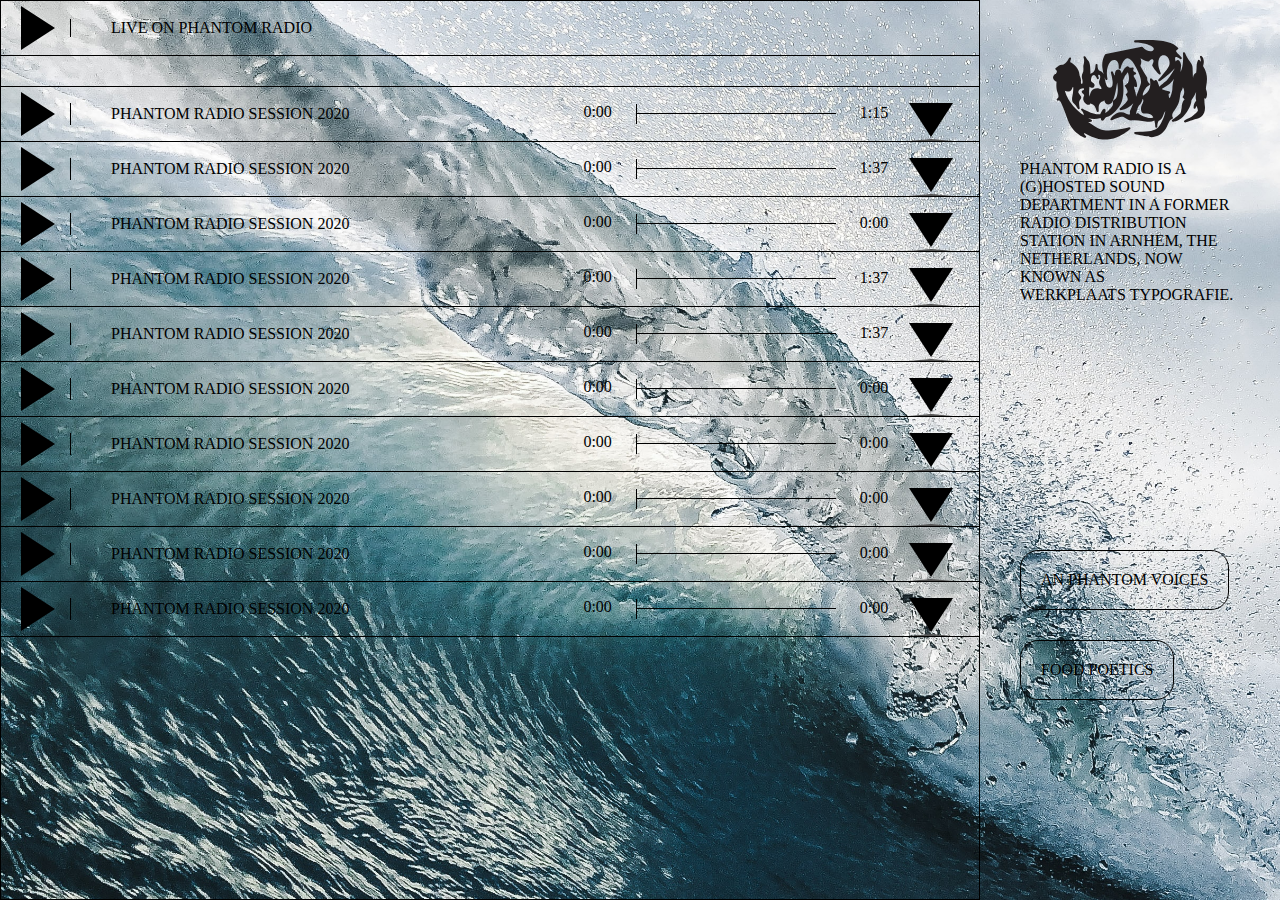
==== commit ff9b3ad9: "current time" ====
--- a/index.html
+++ b/index.html
@@ -22,7 +22,7 @@
                 <div class="session--info">
                     <!-- Live Stream URL -->
                     <div class="session--title">LIVE ON PHANTOM RADIO</div>
-                    <audio class="player" preload="metadata" controls>
+                    <audio class="session" preload="metadata" controls>
                         <source src="sessions/audiofile.mp3" type="audio/mp3">
                     </audio>
                 </div>
@@ -36,231 +36,246 @@
   					<div class="session--info">
 						<div class="session--title">PHANTOM RADIO SESSION 2020</div>
                         <div class="player">
-                            <div class="progress">
-                                <div class="progress-cursor"></div>
-                            </div>
-                            <div class="time"></div>
-                        </div>
-                        <audio class="player" preload="metadata" controls>
-                            <source src="sessions/audiofile.mp3" type="audio/mp3">
-                        </audio>
-                    </div>
-                    <button class="accordion--toggle"></button>
-                    <div class="panel">
-                        <p class="additional--info">
-                            In the late nineteen-sixties, the composer Pauline Oliveros moved from San Francisco, where she had been a pioneer of electronic music, to San Diego, to start a university job. There, in her mid-thirties, she confronted a culture of political despair. “I was watching my television set when Robert Kennedy was assassina
-                        </p>
-                    </div>
-				</li>
-				<li>
-					<div class="play-toggle">
-    						<div class="play-pause icon-play"></div>
-  					</div>
-  					<div class="session--info">
-						<div class="session--title">PHANTOM RADIO SESSION 2020</div>
-						<div class="player">
-                            <div class="progress">
-                                <div class="progress-cursor"></div>
-                            </div>
-                            <div class="time"></div>
-
-                        </div>
-                        <audio class="player" preload="metadata" controls>
+                            <audio class="session" preload="metadata" controls>
+                                <source src="sessions/audiofile.mp3" type="audio/mp3">
+                            </audio>
+                            <div class="time--current"></div>
+                            <div class="progress">
+                                <div class="progress-cursor"></div>
+                            </div>
+                            <div class="time--duration"></div>
+                        </div>
+                    </div>
+                    <button class="accordion--toggle"></button>
+                    <div class="panel">
+                        <p class="additional--info">
+                            In the late nineteen-sixties, the composer Pauline Oliveros moved from San Francisco, where she had been a pioneer of electronic music, to San Diego, to start a university job. There, in her mid-thirties, she confronted a culture of political despair. “I was watching my television set when Robert Kennedy was assassina
+                        </p>
+                    </div>
+				</li>
+				<li>
+					<div class="play-toggle">
+    						<div class="play-pause icon-play"></div>
+  					</div>
+  					<div class="session--info">
+						<div class="session--title">PHANTOM RADIO SESSION 2020</div>
+						<div class="player">
+                            <audio class="session" preload="metadata" controls>
+                                <source src="sessions/outfoxing.mp3" type="audio/mp3">
+                            </audio>
+                            <div class="time--current"></div>
+                            <div class="progress">
+                                <div class="progress-cursor"></div>
+                            </div>
+                            <div class="time--duration"></div>
+
+                        </div>
+
+                	</div>
+                    <button class="accordion--toggle"></button>
+                    <div class="panel">
+                        <p class="additional--info">
+                            In the late nineteen-sixties, the composer Pauline Oliveros moved from San Francisco, where she had been a pioneer of electronic music, to San Diego, to start a university job. There, in her mid-thirties, she confronted a culture of political despair. “I was watching my television set when Robert Kennedy was assassina
+                        </p>
+                    </div>
+				</li>
+				<li>
+					<div class="play-toggle">
+    						<div class="play-pause icon-play"></div>
+  					</div>
+  					<div class="session--info">
+						<div class="session--title">PHANTOM RADIO SESSION 2020</div>
+						<div class="player">
+                            <audio class="session" preload="metadata" controls>
+                                <source src="http://www.largesound.com/ashborytour/sound/AshboryBYU.mp3" type="audio/mp3">
+                            </audio>
+                            <div class="time--current"></div>
+                            <div class="progress">
+                                <div class="progress-cursor"></div>
+                            </div>
+                            <div class="time--duration"></div>
+
+                        </div>
+
+                	</div>
+                    <button class="accordion--toggle"></button>
+                    <div class="panel">
+                        <p class="additional--info">
+                            In the late nineteen-sixties, the composer Pauline Oliveros moved from San Francisco, where she had been a pioneer of electronic music, to San Diego, to start a university job. There, in her mid-thirties, she confronted a culture of political despair. “I was watching my television set when Robert Kennedy was assassina
+                        </p>
+                    </div>
+				</li>
+				<li>
+					<div class="play-toggle">
+    						<div class="play-pause icon-play"></div>
+  					</div>
+  					<div class="session--info">
+						<div class="session--title">PHANTOM RADIO SESSION 2020</div>
+						<div class="player">
+                            <audio class="session" preload="metadata" controls>
                             <source src="sessions/outfoxing.mp3" type="audio/mp3">
-                        </audio>
-                	</div>
-                    <button class="accordion--toggle"></button>
-                    <div class="panel">
-                        <p class="additional--info">
-                            In the late nineteen-sixties, the composer Pauline Oliveros moved from San Francisco, where she had been a pioneer of electronic music, to San Diego, to start a university job. There, in her mid-thirties, she confronted a culture of political despair. “I was watching my television set when Robert Kennedy was assassina
-                        </p>
-                    </div>
-				</li>
-				<li>
-					<div class="play-toggle">
-    						<div class="play-pause icon-play"></div>
-  					</div>
-  					<div class="session--info">
-						<div class="session--title">PHANTOM RADIO SESSION 2020</div>
-						<div class="player">
-                            <div class="progress">
-                                <div class="progress-cursor"></div>
-                            </div>
-                            <div class="time"></div>
-
-                        </div>
-                        <audio class="player" preload="metadata" controls>
+                            </audio>
+                            <div class="time--current"></div>
+                            <div class="progress">
+                                <div class="progress-cursor"></div>
+                            </div>
+
+                            <div class="time--duration"></div>
+                        </div>
+
+                	</div>
+                    <button class="accordion--toggle"></button>
+                    <div class="panel">
+                        <p class="additional--info">
+                            In the late nineteen-sixties, the composer Pauline Oliveros moved from San Francisco, where she had been a pioneer of electronic music, to San Diego, to start a university job. There, in her mid-thirties, she confronted a culture of political despair. “I was watching my television set when Robert Kennedy was assassina
+                        </p>
+                    </div>
+				</li>
+				<li>
+					<div class="play-toggle">
+    						<div class="play-pause icon-play"></div>
+  					</div>
+  					<div class="session--info">
+						<div class="session--title">PHANTOM RADIO SESSION 2020</div>
+						<div class="player">
+                            <audio class="session" preload="metadata" controls>
+                                <source src="sessions/outfoxing.mp3" type="audio/mp3">
+                            </audio>
+                            <div class="time--current"></div>
+                            <div class="progress">
+                                <div class="progress-cursor"></div>
+                            </div>
+                            <div class="time--duration"></div>
+                        </div>
+
+                	</div>
+                    <button class="accordion--toggle"></button>
+                    <div class="panel">
+                        <p class="additional--info">
+                            In the late nineteen-sixties, the composer Pauline Oliveros moved from San Francisco, where she had been a pioneer of electronic music, to San Diego, to start a university job. There, in her mid-thirties, she confronted a culture of political despair. “I was watching my television set when Robert Kennedy was assassina
+                        </p>
+                    </div>
+				</li>
+				<li>
+					<div class="play-toggle">
+    						<div class="play-pause icon-play"></div>
+  					</div>
+  					<div class="session--info">
+						<div class="session--title">PHANTOM RADIO SESSION 2020</div>
+						<div class="player">
+                            <audio class="session" preload="metadata" controls>
+                            <source src="http://www.largesound.com/ashborytour/sound/AshboryBYU.mp3" type="audio/mp3">
+                            </audio>
+                            <div class="time--current"></div>
+                            <div class="progress">
+                                <div class="progress-cursor"></div>
+                            </div>
+                            <div class="time--duration"></div>
+                        </div>
+
+                	</div>
+                    <button class="accordion--toggle"></button>
+                    <div class="panel">
+                        <p class="additional--info">
+                            In the late nineteen-sixties, the composer Pauline Oliveros moved from San Francisco, where she had been a pioneer of electronic music, to San Diego, to start a university job. There, in her mid-thirties, she confronted a culture of political despair. “I was watching my television set when Robert Kennedy was assassina
+                        </p>
+                    </div>
+				</li>
+				<li>
+					<div class="play-toggle">
+    						<div class="play-pause icon-play"></div>
+  					</div>
+  					<div class="session--info">
+						<div class="session--title">PHANTOM RADIO SESSION 2020</div>
+						<div class="player">
+                            <audio class="session" preload="metadata" controls>
                             <source src="http://www.largesound.com/ashborytour/sound/AshboryBYU.mp3" type="audio/mp3">
                         </audio>
-                	</div>
-                    <button class="accordion--toggle"></button>
-                    <div class="panel">
-                        <p class="additional--info">
-                            In the late nineteen-sixties, the composer Pauline Oliveros moved from San Francisco, where she had been a pioneer of electronic music, to San Diego, to start a university job. There, in her mid-thirties, she confronted a culture of political despair. “I was watching my television set when Robert Kennedy was assassina
-                        </p>
-                    </div>
-				</li>
-				<li>
-					<div class="play-toggle">
-    						<div class="play-pause icon-play"></div>
-  					</div>
-  					<div class="session--info">
-						<div class="session--title">PHANTOM RADIO SESSION 2020</div>
-						<div class="player">
-
-                            <div class="progress">
-                                <div class="progress-cursor"></div>
-                            </div>
-
-                            <div class="time"></div>
-                        </div>
-                        <audio class="player" preload="metadata" controls>
+                            <div class="time--current"></div>
+                            <div class="progress">
+                                <div class="progress-cursor"></div>
+                            </div>
+                            <div class="time--duration"></div>
+                        </div>
+                	</div>
+                    <button class="accordion--toggle"></button>
+                    <div class="panel">
+                        <p class="additional--info">
+                            In the late nineteen-sixties, the composer Pauline Oliveros moved from San Francisco, where she had been a pioneer of electronic music, to San Diego, to start a university job. There, in her mid-thirties, she confronted a culture of political despair. “I was watching my television set when Robert Kennedy was assassina
+                        </p>
+                    </div>
+				</li>
+				<li>
+					<div class="play-toggle">
+    						<div class="play-pause icon-play"></div>
+  					</div>
+  					<div class="session--info">
+						<div class="session--title">PHANTOM RADIO SESSION 2020</div>
+						<div class="player">
+                            <audio class="session" preload="metadata" controls>
                             <source src="http://www.largesound.com/ashborytour/sound/AshboryBYU.mp3" type="audio/mp3">
-                        </audio>
-                	</div>
-                    <button class="accordion--toggle"></button>
-                    <div class="panel">
-                        <p class="additional--info">
-                            In the late nineteen-sixties, the composer Pauline Oliveros moved from San Francisco, where she had been a pioneer of electronic music, to San Diego, to start a university job. There, in her mid-thirties, she confronted a culture of political despair. “I was watching my television set when Robert Kennedy was assassina
-                        </p>
-                    </div>
-				</li>
-				<li>
-					<div class="play-toggle">
-    						<div class="play-pause icon-play"></div>
-  					</div>
-  					<div class="session--info">
-						<div class="session--title">PHANTOM RADIO SESSION 2020</div>
-						<div class="player">
-
-                            <div class="progress">
-                                <div class="progress-cursor"></div>
-                            </div>
-                            <div class="time"></div>
-                        </div>
-                        <audio class="player" preload="metadata" controls>
-                            <source src="http://www.largesound.com/ashborytour/sound/AshboryBYU.mp3" type="audio/mp3">
-                        </audio>
-                	</div>
-                    <button class="accordion--toggle"></button>
-                    <div class="panel">
-                        <p class="additional--info">
-                            In the late nineteen-sixties, the composer Pauline Oliveros moved from San Francisco, where she had been a pioneer of electronic music, to San Diego, to start a university job. There, in her mid-thirties, she confronted a culture of political despair. “I was watching my television set when Robert Kennedy was assassina
-                        </p>
-                    </div>
-				</li>
-				<li>
-					<div class="play-toggle">
-    						<div class="play-pause icon-play"></div>
-  					</div>
-  					<div class="session--info">
-						<div class="session--title">PHANTOM RADIO SESSION 2020</div>
-						<div class="player">
-
-                            <div class="progress">
-                                <div class="progress-cursor"></div>
-                            </div>
-                            <div class="time"></div>
-                        </div>
-                        <audio class="player" preload="metadata" controls>
-                            <source src="http://www.largesound.com/ashborytour/sound/AshboryBYU.mp3" type="audio/mp3">
-                        </audio>
-                	</div>
-                    <button class="accordion--toggle"></button>
-                    <div class="panel">
-                        <p class="additional--info">
-                            In the late nineteen-sixties, the composer Pauline Oliveros moved from San Francisco, where she had been a pioneer of electronic music, to San Diego, to start a university job. There, in her mid-thirties, she confronted a culture of political despair. “I was watching my television set when Robert Kennedy was assassina
-                        </p>
-                    </div>
-				</li>
-				<li>
-					<div class="play-toggle">
-    						<div class="play-pause icon-play"></div>
-  					</div>
-  					<div class="session--info">
-						<div class="session--title">PHANTOM RADIO SESSION 2020</div>
-						<div class="player">
-
-                            <div class="progress">
-                                <div class="progress-cursor"></div>
-                            </div>
-                            <div class="time"></div>
-                        </div>
-                        <audio class="player" preload="metadata" controls>
-                            <source src="http://www.largesound.com/ashborytour/sound/AshboryBYU.mp3" type="audio/mp3">
-                        </audio>
-                	</div>
-                    <button class="accordion--toggle"></button>
-                    <div class="panel">
-                        <p class="additional--info">
-                            In the late nineteen-sixties, the composer Pauline Oliveros moved from San Francisco, where she had been a pioneer of electronic music, to San Diego, to start a university job. There, in her mid-thirties, she confronted a culture of political despair. “I was watching my television set when Robert Kennedy was assassina
-                        </p>
-                    </div>
-				</li>
-				<li>
-					<div class="play-toggle">
-    						<div class="play-pause icon-play"></div>
-  					</div>
-  					<div class="session--info">
-						<div class="session--title">PHANTOM RADIO SESSION 2020</div>
-						<div class="player">
-
-                            <div class="progress">
-                                <div class="progress-cursor"></div>
-                            </div>
-
-                            <div class="time"></div>
-                        </div>
-                        <audio class="player" preload="metadata" controls>
-                            <source src="http://www.largesound.com/ashborytour/sound/AshboryBYU.mp3" type="audio/mp3">
-                        </audio>
-                	</div>
-                    <button class="accordion--toggle"></button>
-                    <div class="panel">
-                        <p class="additional--info">
-                            In the late nineteen-sixties, the composer Pauline Oliveros moved from San Francisco, where she had been a pioneer of electronic music, to San Diego, to start a university job. There, in her mid-thirties, she confronted a culture of political despair. “I was watching my television set when Robert Kennedy was assassina
-                        </p>
-                    </div>
-				</li>
-				<li>
-					<div class="play-toggle">
-    						<div class="play-pause icon-play"></div>
-  					</div>
-  					<div class="session--info">
-						<div class="session--title">PHANTOM RADIO SESSION 2020</div>
-						<div class="player">
-                            <div class="progress">
-                                <div class="progress-cursor"></div>
-                            </div>
-
-                            <div class="time"></div>
-                        </div>
-                        <audio class="player" preload="metadata" controls>
-                            <source src="http://www.largesound.com/ashborytour/sound/AshboryBYU.mp3" type="audio/mp3">
-                        </audio>
-                	</div>
-                    <button class="accordion--toggle"></button>
-                    <div class="panel">
-                        <p class="additional--info">
-                            In the late nineteen-sixties, the composer Pauline Oliveros moved from San Francisco, where she had been a pioneer of electronic music, to San Diego, to start a university job. There, in her mid-thirties, she confronted a culture of political despair. “I was watching my television set when Robert Kennedy was assassina
-                        </p>
-                    </div>
-				</li>
-				<li>
-					<div class="play-toggle">
-    						<div class="play-pause icon-play"></div>
-  					</div>
-  					<div class="session--info">
-						<div class="session--title">PHANTOM RADIO SESSION 2020</div>
-						<div class="player">
-                            <div class="progress">
-                                <div class="progress-cursor"></div>
-                            </div>
-                            <div class="time"></div>
-                        </div>
-                        <audio class="player" preload="metadata" controls>
-                            <source src="http://www.largesound.com/ashborytour/sound/AshboryBYU.mp3" type="audio/mp3">
-                        </audio>
+                            </audio>
+                            <div class="time--current"></div>
+                            <div class="progress">
+                                <div class="progress-cursor"></div>
+                            </div>
+
+                            <div class="time--duration"></div>
+                        </div>
+
+                	</div>
+                    <button class="accordion--toggle"></button>
+                    <div class="panel">
+                        <p class="additional--info">
+                            In the late nineteen-sixties, the composer Pauline Oliveros moved from San Francisco, where she had been a pioneer of electronic music, to San Diego, to start a university job. There, in her mid-thirties, she confronted a culture of political despair. “I was watching my television set when Robert Kennedy was assassina
+                        </p>
+                    </div>
+				</li>
+				<li>
+					<div class="play-toggle">
+    						<div class="play-pause icon-play"></div>
+  					</div>
+  					<div class="session--info">
+						<div class="session--title">PHANTOM RADIO SESSION 2020</div>
+						<div class="player">
+                            <audio class="session" preload="metadata" controls>
+                                <source src="http://www.largesound.com/ashborytour/sound/AshboryBYU.mp3" type="audio/mp3">
+                            </audio>
+                            <div class="time--current"></div>
+
+                            <div class="progress">
+                                <div class="progress-cursor"></div>
+                            </div>
+
+                            <div class="time--duration"></div>
+                        </div>
+
+                	</div>
+                    <button class="accordion--toggle"></button>
+                    <div class="panel">
+                        <p class="additional--info">
+                            In the late nineteen-sixties, the composer Pauline Oliveros moved from San Francisco, where she had been a pioneer of electronic music, to San Diego, to start a university job. There, in her mid-thirties, she confronted a culture of political despair. “I was watching my television set when Robert Kennedy was assassina
+                        </p>
+                    </div>
+				</li>
+				<li>
+					<div class="play-toggle">
+    						<div class="play-pause icon-play"></div>
+  					</div>
+  					<div class="session--info">
+						<div class="session--title">PHANTOM RADIO SESSION 2020</div>
+						<div class="player">
+                            <audio class="session" preload="metadata" controls>
+                                <source src="http://www.largesound.com/ashborytour/sound/AshboryBYU.mp3" type="audio/mp3">
+                            </audio>
+                            <div class="time--current"></div>
+
+                            <div class="progress">
+                                <div class="progress-cursor"></div>
+                            </div>
+                            <div class="time--duration"></div>
+                        </div>
+
                 	</div>
                     <button class="accordion--toggle"></button>
                     <div class="panel">
--- a/stylesheet.css
+++ b/stylesheet.css
@@ -247,11 +247,11 @@
     display: block;
 }*/
 
-audio.player {
+audio.session {
     display: none;
     outline: none;
 }
-audio.player::focus {
+audio.session::focus {
     outline: none;
 }
 
@@ -288,7 +288,7 @@
 
 .player {
   	align-self: center;
-    width: 400px;
+    width: 550px;
     height: 100%;
     padding-bottom: 3px;
 }
@@ -299,7 +299,7 @@
     width: 200px;
     height: 1px;
     background-color: #000;
-
+    cursor: crosshair;
 }
 .progress-cursor {
     position: absolute;
@@ -310,7 +310,11 @@
     background-color: #000;
 }
 
-.time {
+.time--current {
+    display: inline-block;
+    margin-right: 20px;
+}
+.time--duration {
     display: inline-block;
     vertical-align: middle;
     margin-left: 20px;
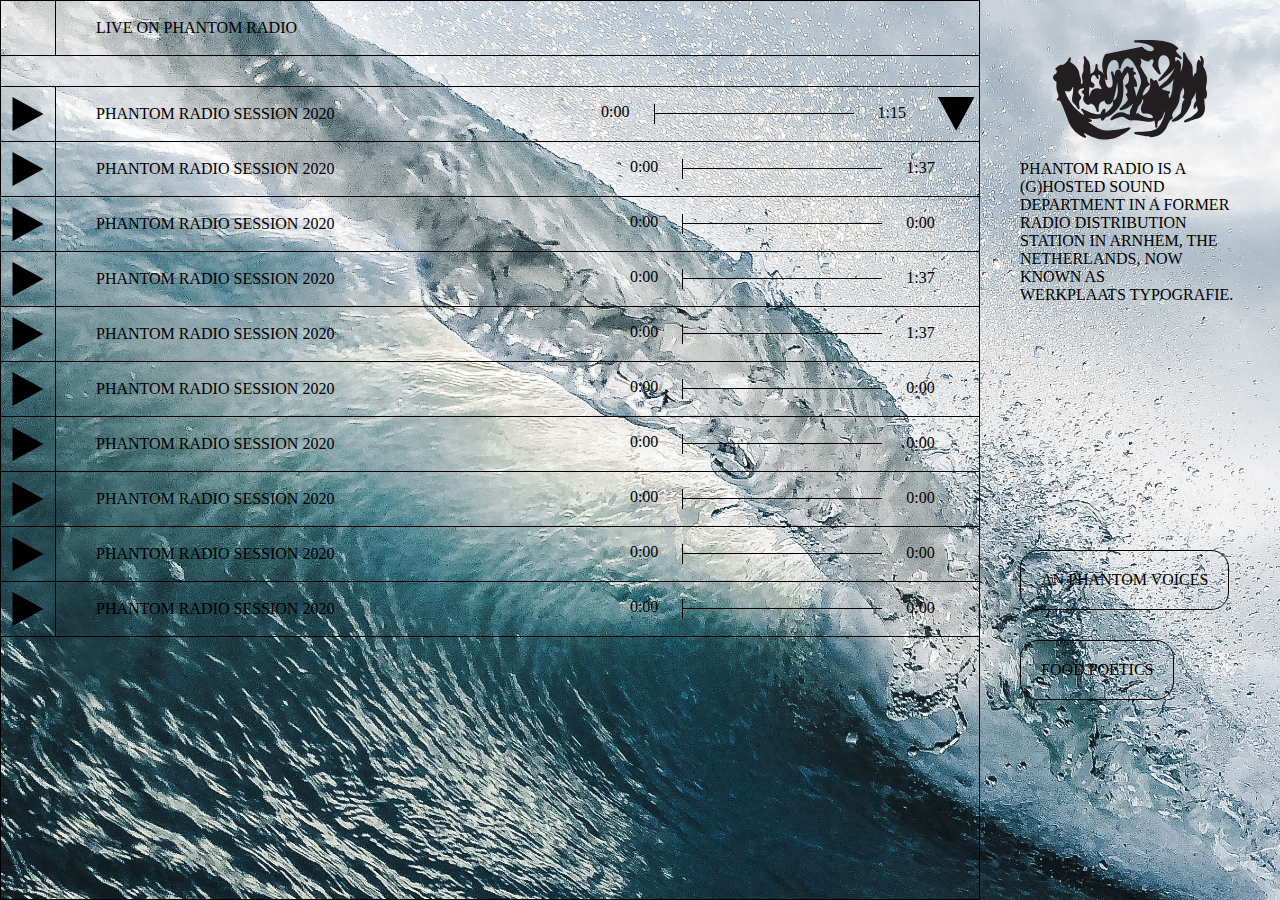
==== commit dc814576: "play pause buttons replaced by SVG" ====
--- a/index.html
+++ b/index.html
@@ -31,7 +31,8 @@
 			<ul class="playlist">
 				<li>
 					<div class="play-toggle">
-    					<div class="play-pause icon-play"></div>
+    					<img class="play-pause icon-play" src="icon-play.svg" />
+                        <img class="play-pause icon-pause" src="icon-pause.svg" />
   					</div>
   					<div class="session--info">
 						<div class="session--title">PHANTOM RADIO SESSION 2020</div>
@@ -46,16 +47,17 @@
                             <div class="time--duration"></div>
                         </div>
                     </div>
-                    <button class="accordion--toggle"></button>
-                    <div class="panel">
-                        <p class="additional--info">
-                            In the late nineteen-sixties, the composer Pauline Oliveros moved from San Francisco, where she had been a pioneer of electronic music, to San Diego, to start a university job. There, in her mid-thirties, she confronted a culture of political despair. “I was watching my television set when Robert Kennedy was assassina
-                        </p>
-                    </div>
-				</li>
-				<li>
-					<div class="play-toggle">
-    						<div class="play-pause icon-play"></div>
+                    <button class="accordion--toggle"><img class="toggle-icon" src="icon-play.svg" /></button>
+                    <div class="panel">
+                        <p class="additional--info">
+                            In the late nineteen-sixties, the composer Pauline Oliveros moved from San Francisco, where she had been a pioneer of electronic music, to San Diego, to start a university job. There, in her mid-thirties, she confronted a culture of political despair. “I was watching my television set when Robert Kennedy was assassina
+                        </p>
+                    </div>
+				</li>
+				<li>
+					<div class="play-toggle">
+						<img class="play-pause icon-play" src="icon-play.svg" />
+                        <img class="play-pause icon-pause" src="icon-pause.svg" />
   					</div>
   					<div class="session--info">
 						<div class="session--title">PHANTOM RADIO SESSION 2020</div>
@@ -81,7 +83,8 @@
 				</li>
 				<li>
 					<div class="play-toggle">
-    						<div class="play-pause icon-play"></div>
+						<img class="play-pause icon-play" src="icon-play.svg" />
+                        <img class="play-pause icon-pause" src="icon-pause.svg" />
   					</div>
   					<div class="session--info">
 						<div class="session--title">PHANTOM RADIO SESSION 2020</div>
@@ -107,7 +110,8 @@
 				</li>
 				<li>
 					<div class="play-toggle">
-    						<div class="play-pause icon-play"></div>
+    					<img class="play-pause icon-play" src="icon-play.svg" />
+                        <img class="play-pause icon-pause" src="icon-pause.svg" />
   					</div>
   					<div class="session--info">
 						<div class="session--title">PHANTOM RADIO SESSION 2020</div>
@@ -133,7 +137,8 @@
 				</li>
 				<li>
 					<div class="play-toggle">
-    						<div class="play-pause icon-play"></div>
+						<img class="play-pause icon-play" src="icon-play.svg" />
+                        <img class="play-pause icon-pause" src="icon-pause.svg" />
   					</div>
   					<div class="session--info">
 						<div class="session--title">PHANTOM RADIO SESSION 2020</div>
@@ -158,7 +163,8 @@
 				</li>
 				<li>
 					<div class="play-toggle">
-    						<div class="play-pause icon-play"></div>
+						<img class="play-pause icon-play" src="icon-play.svg" />
+                        <img class="play-pause icon-pause" src="icon-pause.svg" />
   					</div>
   					<div class="session--info">
 						<div class="session--title">PHANTOM RADIO SESSION 2020</div>
@@ -183,7 +189,8 @@
 				</li>
 				<li>
 					<div class="play-toggle">
-    						<div class="play-pause icon-play"></div>
+						<img class="play-pause icon-play" src="icon-play.svg" />
+                        <img class="play-pause icon-pause" src="icon-pause.svg" />
   					</div>
   					<div class="session--info">
 						<div class="session--title">PHANTOM RADIO SESSION 2020</div>
@@ -207,7 +214,8 @@
 				</li>
 				<li>
 					<div class="play-toggle">
-    						<div class="play-pause icon-play"></div>
+    					<img class="play-pause icon-play" src="icon-play.svg" />
+                        <img class="play-pause icon-pause" src="icon-pause.svg" />
   					</div>
   					<div class="session--info">
 						<div class="session--title">PHANTOM RADIO SESSION 2020</div>
@@ -233,7 +241,8 @@
 				</li>
 				<li>
 					<div class="play-toggle">
-    						<div class="play-pause icon-play"></div>
+    					<img class="play-pause icon-play" src="icon-play.svg" />
+                        <img class="play-pause icon-pause" src="icon-pause.svg" />
   					</div>
   					<div class="session--info">
 						<div class="session--title">PHANTOM RADIO SESSION 2020</div>
@@ -260,7 +269,8 @@
 				</li>
 				<li>
 					<div class="play-toggle">
-    						<div class="play-pause icon-play"></div>
+    					<img class="play-pause icon-play" src="icon-play.svg" />
+                        <img class="play-pause icon-pause" src="icon-pause.svg" />
   					</div>
   					<div class="session--info">
 						<div class="session--title">PHANTOM RADIO SESSION 2020</div>
--- a/stylesheet.css
+++ b/stylesheet.css
@@ -180,7 +180,6 @@
     position: relative;
     margin: auto;
 	padding-left: 40px;
-    border-left: 1px solid #000;
     flex-grow: 2;
 }
 
@@ -201,21 +200,20 @@
     border-bottom: 1px solid;
 }
 
-/* accordion. It has the same triangle as the play button */
-
 .accordion--toggle {
-    background-color: transparent;
+    background: transparent;
+    border: none;
+}
+
+.accordion--toggle .toggle-icon {
     padding: 0;
-    border-left: 22px solid #0000;
-    border-right: 22px solid #0000;
-    border-bottom: 34px solid #000;
-    transform: rotate(180deg); /* Point down */
-    margin-top: 16px;
-    margin-right: 26px;
+    width: 34px;
+    transform: rotate(90deg); /* Point down */
+    vertical-align: middle;
 }
 
 .accordion--toggle.active{
-    transform: rotate(0deg) translate(0px, -14px); /* Point up */
+    transform: rotate(-180deg); /* Point down */
 }
 
 .accordion--toggle:hover {
@@ -230,8 +228,7 @@
 .panel {
     display: none;
     overflow: hidden;
-    margin-left: 69px;
-    padding-left: 40px;
+    padding-left: 95px;
     padding-right: 140px;
     border-left: 1px solid;
 }
@@ -262,28 +259,18 @@
 }
 
 .play-toggle {
-	padding-left: 20px;
-    padding-right: 5px;
-    padding-bottom: 20px;
-    border-bottom: 1px solid;
-    margin-bottom: -1px; /* to compensate for the border from the panel */
-}
-
-.icon-play {
-    border-left: 22px solid #0000;
-    border-right: 22px solid #0000;
-    border-bottom: 34px solid #000;
-    transform: rotate(90deg) translate(10px, 5px);
+	padding: 10px;
+    border-right: 1px solid;
+}
+
+.play-pause {
+    vertical-align: middle;
+    width: 34px;
+    height: 34px;
 }
 
 .icon-pause {
-	width: 44px;
-    height: 40px;
-    border-style: double;
-    border-width: 0px 0 0px 27px;
-    margin-top: 10px;
-    margin-bottom: 10px;
-    padding-right: 17px;
+    display: none;
 }
 
 .player {
@@ -334,3 +321,4 @@
 .button.two {
     bottom: 200px;
 }
+/**/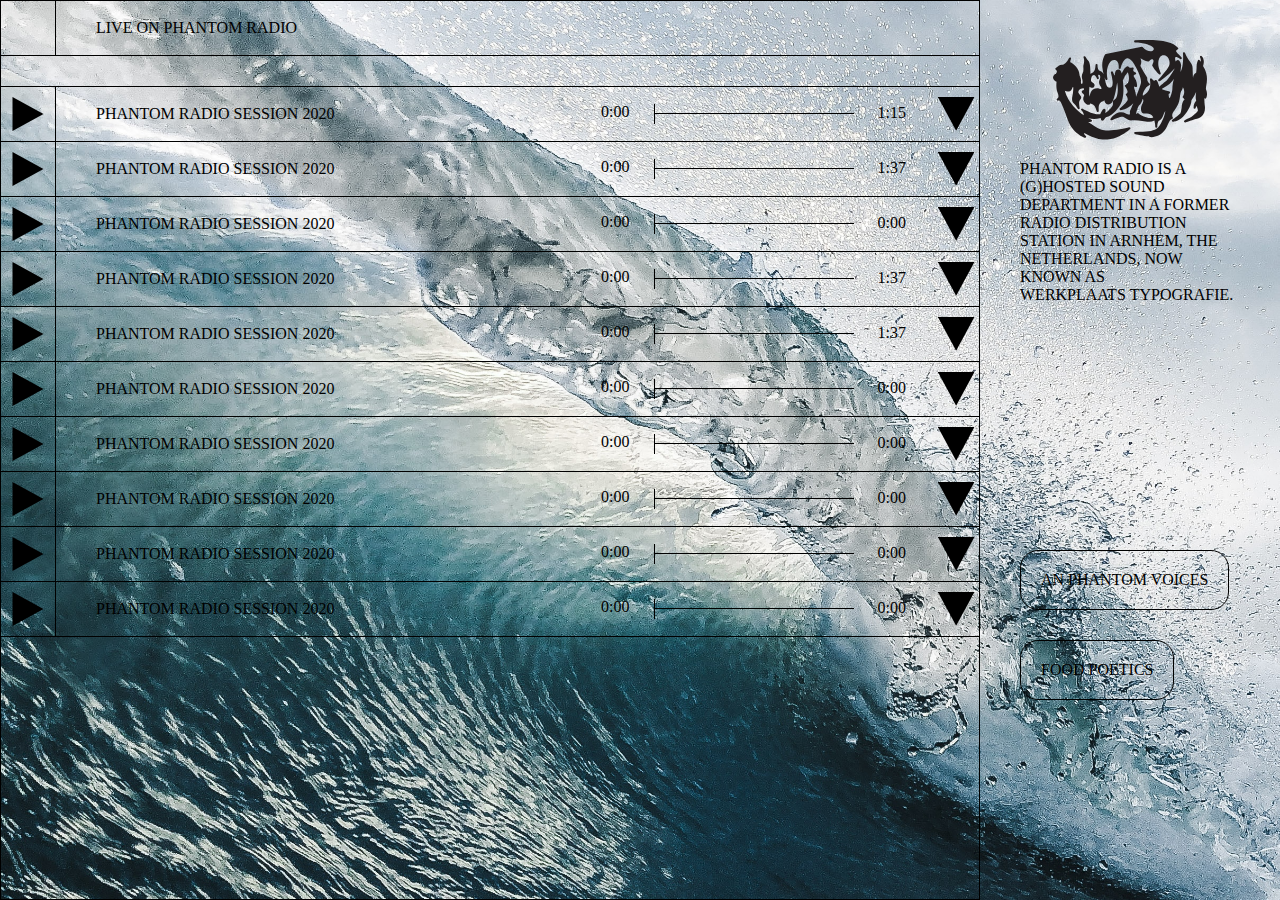
==== commit 7c5b3c8b: "accordion icon toggle also adapted" ====
--- a/index.html
+++ b/index.html
@@ -74,7 +74,7 @@
                         </div>
 
                 	</div>
-                    <button class="accordion--toggle"></button>
+                    <button class="accordion--toggle"><img class="toggle-icon" src="icon-play.svg" /></button>
                     <div class="panel">
                         <p class="additional--info">
                             In the late nineteen-sixties, the composer Pauline Oliveros moved from San Francisco, where she had been a pioneer of electronic music, to San Diego, to start a university job. There, in her mid-thirties, she confronted a culture of political despair. “I was watching my television set when Robert Kennedy was assassina
@@ -101,7 +101,7 @@
                         </div>
 
                 	</div>
-                    <button class="accordion--toggle"></button>
+                    <button class="accordion--toggle"><img class="toggle-icon" src="icon-play.svg" /></button>
                     <div class="panel">
                         <p class="additional--info">
                             In the late nineteen-sixties, the composer Pauline Oliveros moved from San Francisco, where she had been a pioneer of electronic music, to San Diego, to start a university job. There, in her mid-thirties, she confronted a culture of political despair. “I was watching my television set when Robert Kennedy was assassina
@@ -128,7 +128,7 @@
                         </div>
 
                 	</div>
-                    <button class="accordion--toggle"></button>
+                    <button class="accordion--toggle"><img class="toggle-icon" src="icon-play.svg" /></button>
                     <div class="panel">
                         <p class="additional--info">
                             In the late nineteen-sixties, the composer Pauline Oliveros moved from San Francisco, where she had been a pioneer of electronic music, to San Diego, to start a university job. There, in her mid-thirties, she confronted a culture of political despair. “I was watching my television set when Robert Kennedy was assassina
@@ -154,7 +154,7 @@
                         </div>
 
                 	</div>
-                    <button class="accordion--toggle"></button>
+                    <button class="accordion--toggle"><img class="toggle-icon" src="icon-play.svg" /></button>
                     <div class="panel">
                         <p class="additional--info">
                             In the late nineteen-sixties, the composer Pauline Oliveros moved from San Francisco, where she had been a pioneer of electronic music, to San Diego, to start a university job. There, in her mid-thirties, she confronted a culture of political despair. “I was watching my television set when Robert Kennedy was assassina
@@ -180,7 +180,7 @@
                         </div>
 
                 	</div>
-                    <button class="accordion--toggle"></button>
+                    <button class="accordion--toggle"><img class="toggle-icon" src="icon-play.svg" /></button>
                     <div class="panel">
                         <p class="additional--info">
                             In the late nineteen-sixties, the composer Pauline Oliveros moved from San Francisco, where she had been a pioneer of electronic music, to San Diego, to start a university job. There, in her mid-thirties, she confronted a culture of political despair. “I was watching my television set when Robert Kennedy was assassina
@@ -205,7 +205,7 @@
                             <div class="time--duration"></div>
                         </div>
                 	</div>
-                    <button class="accordion--toggle"></button>
+                    <button class="accordion--toggle"><img class="toggle-icon" src="icon-play.svg" /></button>
                     <div class="panel">
                         <p class="additional--info">
                             In the late nineteen-sixties, the composer Pauline Oliveros moved from San Francisco, where she had been a pioneer of electronic music, to San Diego, to start a university job. There, in her mid-thirties, she confronted a culture of political despair. “I was watching my television set when Robert Kennedy was assassina
@@ -232,7 +232,7 @@
                         </div>
 
                 	</div>
-                    <button class="accordion--toggle"></button>
+                    <button class="accordion--toggle"><img class="toggle-icon" src="icon-play.svg" /></button>
                     <div class="panel">
                         <p class="additional--info">
                             In the late nineteen-sixties, the composer Pauline Oliveros moved from San Francisco, where she had been a pioneer of electronic music, to San Diego, to start a university job. There, in her mid-thirties, she confronted a culture of political despair. “I was watching my television set when Robert Kennedy was assassina
@@ -260,7 +260,7 @@
                         </div>
 
                 	</div>
-                    <button class="accordion--toggle"></button>
+                    <button class="accordion--toggle"><img class="toggle-icon" src="icon-play.svg" /></button>
                     <div class="panel">
                         <p class="additional--info">
                             In the late nineteen-sixties, the composer Pauline Oliveros moved from San Francisco, where she had been a pioneer of electronic music, to San Diego, to start a university job. There, in her mid-thirties, she confronted a culture of political despair. “I was watching my television set when Robert Kennedy was assassina
@@ -287,7 +287,7 @@
                         </div>
 
                 	</div>
-                    <button class="accordion--toggle"></button>
+                    <button class="accordion--toggle"><img class="toggle-icon" src="icon-play.svg" /></button>
                     <div class="panel">
                         <p class="additional--info">
                             In the late nineteen-sixties, the composer Pauline Oliveros moved from San Francisco, where she had been a pioneer of electronic music, to San Diego, to start a university job. There, in her mid-thirties, she confronted a culture of political despair. “I was watching my television set when Robert Kennedy was assassina
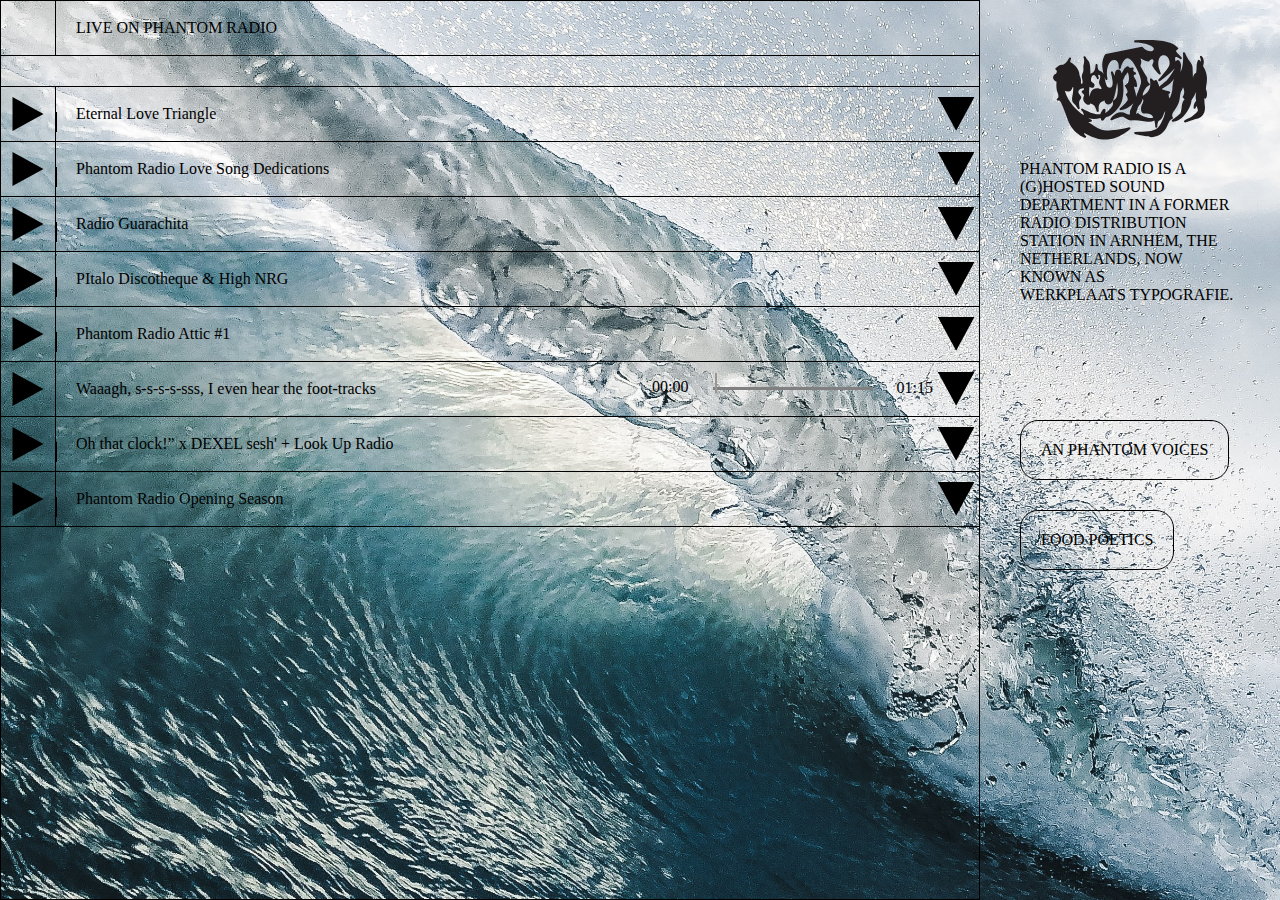
==== commit fdd0cc30: "don't remember what I did" ====
--- a/index.html
+++ b/index.html
@@ -8,6 +8,7 @@
     <meta name="author" content="Werkplaats Typography">
     <meta name="description" content="This is the archive of Phantom Radio">
     <link rel="stylesheet" href="stylesheet.css" type="text/css">
+
 </head>
 
 <body>
@@ -35,7 +36,7 @@
                         <img class="play-pause icon-pause" src="icon-pause.svg" />
   					</div>
   					<div class="session--info">
-						<div class="session--title">PHANTOM RADIO SESSION 2020</div>
+						<div class="session--title">Eternal Love Triangle</div>
                         <div class="player">
                             <audio class="session" preload="metadata" controls>
                                 <source src="sessions/audiofile.mp3" type="audio/mp3">
@@ -50,17 +51,21 @@
                     <button class="accordion--toggle"><img class="toggle-icon" src="icon-play.svg" /></button>
                     <div class="panel">
                         <p class="additional--info">
-                            In the late nineteen-sixties, the composer Pauline Oliveros moved from San Francisco, where she had been a pioneer of electronic music, to San Diego, to start a university job. There, in her mid-thirties, she confronted a culture of political despair. “I was watching my television set when Robert Kennedy was assassina
-                        </p>
-                    </div>
-				</li>
-				<li>
-					<div class="play-toggle">
-						<img class="play-pause icon-play" src="icon-play.svg" />
-                        <img class="play-pause icon-pause" src="icon-pause.svg" />
-  					</div>
-  					<div class="session--info">
-						<div class="session--title">PHANTOM RADIO SESSION 2020</div>
+                            <strong>Eternal Love Triangle, broadcasted on 18.1.2019</strong><br>With Loes Claessens and Simona Koutná, in collaboration with: Sandberg Institute Amsterdam<br>
+
+                            <br>
+                            An eternal love triangle of a passing reflection between you, a work and another work.
+An eternal love triangle is an undefined polygon between the emotional location of the Sauna, the Attic and the Basement in the WT building. Sauna is known for her self-conscious misty beauty reflecting weekly on a white surface of hot pixels. Above the kitchen the ghosted mystical Attic resides and senses the passing of time on a frequency of 91FM hoping it to reach Sauna to confess her everlasting love. Sadly they have never met since Sauna already had her own sound. Attic makes the attempt to meet with Sauna in the Basement to finally expose him love and show Sauna what she always missed. This event is going to let you see, hear and feel the dialogue between you, a work and another work. A poly amore.
+                        </p>
+                    </div>
+				</li>
+				<li>
+					<div class="play-toggle">
+						<img class="play-pause icon-play" src="icon-play.svg" />
+                        <img class="play-pause icon-pause" src="icon-pause.svg" />
+  					</div>
+  					<div class="session--info">
+						<div class="session--title">Phantom Radio Love Song Dedications </div>
 						<div class="player">
                             <audio class="session" preload="metadata" controls>
                                 <source src="sessions/outfoxing.mp3" type="audio/mp3">
@@ -77,17 +82,34 @@
                     <button class="accordion--toggle"><img class="toggle-icon" src="icon-play.svg" /></button>
                     <div class="panel">
                         <p class="additional--info">
-                            In the late nineteen-sixties, the composer Pauline Oliveros moved from San Francisco, where she had been a pioneer of electronic music, to San Diego, to start a university job. There, in her mid-thirties, she confronted a culture of political despair. “I was watching my television set when Robert Kennedy was assassina
-                        </p>
-                    </div>
-				</li>
-				<li>
-					<div class="play-toggle">
-						<img class="play-pause icon-play" src="icon-play.svg" />
-                        <img class="play-pause icon-pause" src="icon-pause.svg" />
-  					</div>
-  					<div class="session--info">
-						<div class="session--title">PHANTOM RADIO SESSION 2020</div>
+                            <strong>Phantom Radio Love Song Dedications, broadcasted on 14.2.2019</strong><br>
+                            With: Maria Smit, Frédérique Gagnon and Michelle Lin<br>
+                            (live VJ by Gerardo Madera)<br>
+                            <br><br>
+                            ❤︎ ❤︎ ❤︎  Secret Fires Burning Inside Me Unknown<br>
+                            Only You Can Uncover The Flames<br><br>
+
+                            ❤︎ ❤︎ ❤︎  These Moonlight Desires Haunt Me<br>
+                            They Want Me, They Want Me<br><br>
+
+                            Love is in the airwaves and we want to hear your dedications....<br><br>
+
+                            ❤︎ ❤︎ ❤︎  These Moonlight Desires Haunt Me<br>
+                            You're Sending, You're Sending<br>
+                            <br><br>
+                            Before Eight is all work and no play,<br>
+                            But After Eight....<br>
+
+                        </p>
+                    </div>
+				</li>
+				<li>
+					<div class="play-toggle">
+						<img class="play-pause icon-play" src="icon-play.svg" />
+                        <img class="play-pause icon-pause" src="icon-pause.svg" />
+  					</div>
+  					<div class="session--info">
+						<div class="session--title">Radio Guarachita</div>
 						<div class="player">
                             <audio class="session" preload="metadata" controls>
                                 <source src="http://www.largesound.com/ashborytour/sound/AshboryBYU.mp3" type="audio/mp3">
@@ -104,7 +126,8 @@
                     <button class="accordion--toggle"><img class="toggle-icon" src="icon-play.svg" /></button>
                     <div class="panel">
                         <p class="additional--info">
-                            In the late nineteen-sixties, the composer Pauline Oliveros moved from San Francisco, where she had been a pioneer of electronic music, to San Diego, to start a university job. There, in her mid-thirties, she confronted a culture of political despair. “I was watching my television set when Robert Kennedy was assassina
+                            <strong>Radio Guarachita (Part 2), broadcasted on 14.3.2019 </strong><br>
+                            With: Gerardo Madera and Moriz Oberberger
                         </p>
                     </div>
 				</li>
@@ -114,7 +137,7 @@
                         <img class="play-pause icon-pause" src="icon-pause.svg" />
   					</div>
   					<div class="session--info">
-						<div class="session--title">PHANTOM RADIO SESSION 2020</div>
+						<div class="session--title">PItalo Discotheque & High NRG</div>
 						<div class="player">
                             <audio class="session" preload="metadata" controls>
                             <source src="sessions/outfoxing.mp3" type="audio/mp3">
@@ -131,17 +154,18 @@
                     <button class="accordion--toggle"><img class="toggle-icon" src="icon-play.svg" /></button>
                     <div class="panel">
                         <p class="additional--info">
-                            In the late nineteen-sixties, the composer Pauline Oliveros moved from San Francisco, where she had been a pioneer of electronic music, to San Diego, to start a university job. There, in her mid-thirties, she confronted a culture of political despair. “I was watching my television set when Robert Kennedy was assassina
-                        </p>
-                    </div>
-				</li>
-				<li>
-					<div class="play-toggle">
-						<img class="play-pause icon-play" src="icon-play.svg" />
-                        <img class="play-pause icon-pause" src="icon-pause.svg" />
-  					</div>
-  					<div class="session--info">
-						<div class="session--title">PHANTOM RADIO SESSION 2020</div>
+                            <strong>Italo Discotheque & High NRG, broadcasted on 1.5.2019</strong><br>
+                            With: Sarah Cleeremans and Loes Claessens
+                        </p>
+                    </div>
+				</li>
+				<li>
+					<div class="play-toggle">
+						<img class="play-pause icon-play" src="icon-play.svg" />
+                        <img class="play-pause icon-pause" src="icon-pause.svg" />
+  					</div>
+  					<div class="session--info">
+						<div class="session--title">Phantom Radio Attic #1</div>
 						<div class="player">
                             <audio class="session" preload="metadata" controls>
                                 <source src="sessions/outfoxing.mp3" type="audio/mp3">
@@ -157,17 +181,72 @@
                     <button class="accordion--toggle"><img class="toggle-icon" src="icon-play.svg" /></button>
                     <div class="panel">
                         <p class="additional--info">
-                            In the late nineteen-sixties, the composer Pauline Oliveros moved from San Francisco, where she had been a pioneer of electronic music, to San Diego, to start a university job. There, in her mid-thirties, she confronted a culture of political despair. “I was watching my television set when Robert Kennedy was assassina
-                        </p>
-                    </div>
-				</li>
-				<li>
-					<div class="play-toggle">
-						<img class="play-pause icon-play" src="icon-play.svg" />
-                        <img class="play-pause icon-pause" src="icon-pause.svg" />
-  					</div>
-  					<div class="session--info">
-						<div class="session--title">PHANTOM RADIO SESSION 2020</div>
+                            <strong>PHANTOM RADIO ATTIC #1 broadcasted on 23.3.2018</strong>
+                            With: Luca Napoli, Andrea Salerno, Sarah Cleeremans, Loes Claessens, Austin Redman and Susan van Veen.
+                        </p>
+                    </div>
+				</li>
+				<li>
+					<div class="amplitude-play-pause play-toggle" amplitude-main-play-pause="true" data-amplitude-song-index="0">
+						<img class="play-pause icon-play" src="icon-play.svg" />
+                        <img class="play-pause icon-pause" src="icon-pause.svg" />
+  					</div>
+  					<div class="session--info">
+						<div class="session--title">Waaagh, s-s-s-s-sss, I even hear the foot-tracks</div>
+						<div class="player">
+                            <div class="time--current"><span class="amplitude-current-time" data-amplitude-song-index="0"></span>
+</div>
+                            <div class="progress-bar">
+                                <progress class="amplitude-song-played-progress progress" data-amplitude-song-index="2"></progress>
+                                <input type="range" class="amplitude-song-slider progress-cursor" data-amplitude-song-index="0"/>
+                            </div>
+
+                            <div class="time--duration"><span class="amplitude-duration-time" data-amplitude-song-index="0"></span>
+                            </div>
+                        </div>
+
+                	</div>
+                    <button class="accordion--toggle"><img class="toggle-icon" src="icon-play.svg" /></button>
+                    <div class="panel">
+                        <p class="additional--info">
+                            <strong>Waaagh, s-s-s-s-sss, I even hear the foot-tracks, broadcasted on 5.4.2018</strong><br>
+                            Speelplaats by Sarah Cleeremans and Loes Claessens
+                        </p>
+                    </div>
+				</li>
+				<li>
+					<div class="play-toggle">
+						<img class="play-pause icon-play" src="icon-play.svg" />
+                        <img class="play-pause icon-pause" src="icon-pause.svg" />
+  					</div>
+  					<div class="session--info">
+						<div class="session--title">Oh that clock!” x DEXEL sesh' + Look Up Radio</div>
+						<div class="player">
+                            <audio class="session" preload="metadata" controls>
+                            <source src="#.mp3" type="audio/mp3">
+                            </audio>
+                            <div class="time--current"></div>
+                            <div class="progress">
+                                <div class="progress-cursor"></div>
+                            </div>
+                            <div class="time--duration"></div>
+                        </div>
+                	</div>
+                    <button class="accordion--toggle"><img class="toggle-icon" src="icon-play.svg" /></button>
+                    <div class="panel">
+                        <p class="additional--info">
+                            <strong>Oh that clock!” x DEXEL sesh' + Look Up Radio, broadcasted on 6.4.2018</strong><br>
+                            With: Susan van Veen,Austin Redman, Sarah Cleeremans and Loes Claessens
+                        </p>
+                    </div>
+				</li>
+				<li>
+					<div class="play-toggle">
+    					<img class="play-pause icon-play" src="icon-play.svg" />
+                        <img class="play-pause icon-pause" src="icon-pause.svg" />
+  					</div>
+  					<div class="session--info">
+						<div class="session--title">Phantom Radio Opening Season</div>
 						<div class="player">
                             <audio class="session" preload="metadata" controls>
                             <source src="http://www.largesound.com/ashborytour/sound/AshboryBYU.mp3" type="audio/mp3">
@@ -176,125 +255,19 @@
                             <div class="progress">
                                 <div class="progress-cursor"></div>
                             </div>
-                            <div class="time--duration"></div>
-                        </div>
-
-                	</div>
-                    <button class="accordion--toggle"><img class="toggle-icon" src="icon-play.svg" /></button>
-                    <div class="panel">
-                        <p class="additional--info">
-                            In the late nineteen-sixties, the composer Pauline Oliveros moved from San Francisco, where she had been a pioneer of electronic music, to San Diego, to start a university job. There, in her mid-thirties, she confronted a culture of political despair. “I was watching my television set when Robert Kennedy was assassina
-                        </p>
-                    </div>
-				</li>
-				<li>
-					<div class="play-toggle">
-						<img class="play-pause icon-play" src="icon-play.svg" />
-                        <img class="play-pause icon-pause" src="icon-pause.svg" />
-  					</div>
-  					<div class="session--info">
-						<div class="session--title">PHANTOM RADIO SESSION 2020</div>
-						<div class="player">
-                            <audio class="session" preload="metadata" controls>
-                            <source src="http://www.largesound.com/ashborytour/sound/AshboryBYU.mp3" type="audio/mp3">
-                        </audio>
-                            <div class="time--current"></div>
-                            <div class="progress">
-                                <div class="progress-cursor"></div>
-                            </div>
-                            <div class="time--duration"></div>
-                        </div>
-                	</div>
-                    <button class="accordion--toggle"><img class="toggle-icon" src="icon-play.svg" /></button>
-                    <div class="panel">
-                        <p class="additional--info">
-                            In the late nineteen-sixties, the composer Pauline Oliveros moved from San Francisco, where she had been a pioneer of electronic music, to San Diego, to start a university job. There, in her mid-thirties, she confronted a culture of political despair. “I was watching my television set when Robert Kennedy was assassina
-                        </p>
-                    </div>
-				</li>
-				<li>
-					<div class="play-toggle">
-    					<img class="play-pause icon-play" src="icon-play.svg" />
-                        <img class="play-pause icon-pause" src="icon-pause.svg" />
-  					</div>
-  					<div class="session--info">
-						<div class="session--title">PHANTOM RADIO SESSION 2020</div>
-						<div class="player">
-                            <audio class="session" preload="metadata" controls>
-                            <source src="http://www.largesound.com/ashborytour/sound/AshboryBYU.mp3" type="audio/mp3">
-                            </audio>
-                            <div class="time--current"></div>
-                            <div class="progress">
-                                <div class="progress-cursor"></div>
-                            </div>
-
-                            <div class="time--duration"></div>
-                        </div>
-
-                	</div>
-                    <button class="accordion--toggle"><img class="toggle-icon" src="icon-play.svg" /></button>
-                    <div class="panel">
-                        <p class="additional--info">
-                            In the late nineteen-sixties, the composer Pauline Oliveros moved from San Francisco, where she had been a pioneer of electronic music, to San Diego, to start a university job. There, in her mid-thirties, she confronted a culture of political despair. “I was watching my television set when Robert Kennedy was assassina
-                        </p>
-                    </div>
-				</li>
-				<li>
-					<div class="play-toggle">
-    					<img class="play-pause icon-play" src="icon-play.svg" />
-                        <img class="play-pause icon-pause" src="icon-pause.svg" />
-  					</div>
-  					<div class="session--info">
-						<div class="session--title">PHANTOM RADIO SESSION 2020</div>
-						<div class="player">
-                            <audio class="session" preload="metadata" controls>
-                                <source src="http://www.largesound.com/ashborytour/sound/AshboryBYU.mp3" type="audio/mp3">
-                            </audio>
-                            <div class="time--current"></div>
-
-                            <div class="progress">
-                                <div class="progress-cursor"></div>
-                            </div>
-
-                            <div class="time--duration"></div>
-                        </div>
-
-                	</div>
-                    <button class="accordion--toggle"><img class="toggle-icon" src="icon-play.svg" /></button>
-                    <div class="panel">
-                        <p class="additional--info">
-                            In the late nineteen-sixties, the composer Pauline Oliveros moved from San Francisco, where she had been a pioneer of electronic music, to San Diego, to start a university job. There, in her mid-thirties, she confronted a culture of political despair. “I was watching my television set when Robert Kennedy was assassina
-                        </p>
-                    </div>
-				</li>
-				<li>
-					<div class="play-toggle">
-    					<img class="play-pause icon-play" src="icon-play.svg" />
-                        <img class="play-pause icon-pause" src="icon-pause.svg" />
-  					</div>
-  					<div class="session--info">
-						<div class="session--title">PHANTOM RADIO SESSION 2020</div>
-						<div class="player">
-                            <audio class="session" preload="metadata" controls>
-                                <source src="http://www.largesound.com/ashborytour/sound/AshboryBYU.mp3" type="audio/mp3">
-                            </audio>
-                            <div class="time--current"></div>
-
-                            <div class="progress">
-                                <div class="progress-cursor"></div>
-                            </div>
-                            <div class="time--duration"></div>
-                        </div>
-
-                	</div>
-                    <button class="accordion--toggle"><img class="toggle-icon" src="icon-play.svg" /></button>
-                    <div class="panel">
-                        <p class="additional--info">
-                            In the late nineteen-sixties, the composer Pauline Oliveros moved from San Francisco, where she had been a pioneer of electronic music, to San Diego, to start a university job. There, in her mid-thirties, she confronted a culture of political despair. “I was watching my television set when Robert Kennedy was assassina
-                        </p>
-                    </div>
-				</li>
-
+
+                            <div class="time--duration"></div>
+                        </div>
+
+                	</div>
+                    <button class="accordion--toggle"><img class="toggle-icon" src="icon-play.svg" /></button>
+                    <div class="panel">
+                        <p class="additional--info">
+                            <strong>PHANTOM RADIO OPENING SEASON, broadcasted on 15.11.2018</strong><br>
+                            With: Paul Elliman, Darío Dezfuli, Sangah Shin, Sarah Cleeremans, Gerardo Madera, Tabea Nixdorff, Loes Claessens, Miron Galić, Rebecca Metzger, Jannete Mark and Susan van Veen
+                        </p>
+                    </div>
+				</li>
 
 			</ul>
 
@@ -315,6 +288,8 @@
     </div><!-- end of .wrapper -->
     <script src="https://code.jquery.com/jquery-2.2.4.min.js" integrity="sha256-BbhdlvQf/xTY9gja0Dq3HiwQF8LaCRTXxZKRutelT44=" crossorigin="anonymous"></script>
     <script src="script.js"></script>
+    <script src="amplitude.js"></script>
+    <script src="amplitude.js.map"></script>
 </body>
 
 </html>--- a/stylesheet.css
+++ b/stylesheet.css
@@ -26,7 +26,7 @@
     width: 100%;
     height: 100%;
     padding: 0;
-  	margin: 0;
+    margin: 0;
 }
 
 html,
@@ -39,22 +39,20 @@
 section {}
 
 aside {
-	padding: 40px;
+    padding: 40px;
 }
 
 footer {}
 
 ul {
-	list-style: none;
-	padding: 0;
-	margin: 0;
+    list-style: none;
+    padding: 0;
+    margin: 0;
 }
 
 ol {}
 
-li {
-
-}
+li {}
 
 
 /*************************
@@ -121,23 +119,23 @@
     background-position: center center;
     background-size: 100%;
     background-repeat: no-repeat;
-	display: grid;
+    display: grid;
     grid-template-columns: auto 300px;
 }
 
 /* this has been set up for the loadfile.html */
 .container {
-	display: flex;
-	flex-direction: column;
-	border: 1px solid #000;
-	padding: 40px;
-	margin: auto;
-	align-items: center;
-	width: 500px;
+    display: flex;
+    flex-direction: column;
+    border: 1px solid #000;
+    padding: 40px;
+    margin: auto;
+    align-items: center;
+    width: 500px;
 }
 
 main {
-  	border: 1px solid #000;
+    border: 1px solid #000;
 }
 
 aside {
@@ -156,20 +154,21 @@
 
 
 .branding {
-  	text-align: center;
+    text-align: center;
 }
 
 .logo svg {
-	width: 70%; /* change the % to change the size of the logo */
-  	height: auto;
+    width: 70%;
+    /* change the % to change the size of the logo */
+    height: auto;
 }
 
 h1.title {
-	font-weight: normal;
+    font-weight: normal;
 }
 
 p {
-	font-size: 16px;
+    font-size: 16px;
 }
 
 
@@ -177,23 +176,24 @@
 
 .session--info {
     display: flex;
+    justify-content: space-between;
     position: relative;
     margin: auto;
-	padding-left: 40px;
+    padding-left: 20px;
     flex-grow: 2;
 }
 
 .session--title {
-	font-size: 16px;
-	align-self: center;
+    font-size: 16px;
+    align-self: center;
     width: 100%;
 }
 
 .playlist li {
-	display: flex;
+    display: flex;
     flex-wrap: wrap;
-	width: 100%;
-	border-top: 1px solid;
+    width: 100%;
+    border-top: 1px solid;
 }
 
 .playlist li:last-child {
@@ -208,12 +208,14 @@
 .accordion--toggle .toggle-icon {
     padding: 0;
     width: 34px;
-    transform: rotate(90deg); /* Point down */
+    transform: rotate(90deg);
+    /* Point down */
     vertical-align: middle;
 }
 
-.accordion--toggle.active{
-    transform: rotate(-180deg); /* Point down */
+.accordion--toggle.active {
+    transform: rotate(-180deg);
+    /* Point down */
 }
 
 .accordion--toggle:hover {
@@ -228,7 +230,8 @@
 .panel {
     display: none;
     overflow: hidden;
-    padding-left: 95px;
+    width: 100%;
+    padding-left: 75px;
     padding-right: 140px;
     border-left: 1px solid;
 }
@@ -240,6 +243,7 @@
     margin-bottom: 30px;
     border-bottom: 1px solid;
 }
+
 /*audio {
     display: block;
 }*/
@@ -248,6 +252,7 @@
     display: none;
     outline: none;
 }
+
 audio.session::focus {
     outline: none;
 }
@@ -259,7 +264,7 @@
 }
 
 .play-toggle {
-	padding: 10px;
+    padding: 10px;
     border-right: 1px solid;
 }
 
@@ -274,33 +279,103 @@
 }
 
 .player {
-  	align-self: center;
-    width: 550px;
+    align-self: center;
+    width: 100%;
     height: 100%;
+    text-align: right;
     padding-bottom: 3px;
 }
+
+.progress-bar {
+    display: inline-block;
+    position: relative;
+}
+
 .progress {
     display: inline-block;
-    position: relative;
     vertical-align: middle;
-    width: 200px;
-    height: 1px;
+    height: 3px;
     background-color: #000;
     cursor: crosshair;
-}
+    border: none;
+}
+
 .progress-cursor {
     position: absolute;
-    top: -9px;
     left: 0;
     width: 1px;
     height: 20px;
     background-color: #000;
 }
 
+
+/* SLIDE STYLING */
+input[type=range] {
+    -webkit-appearance: none;
+    /* Hides the slider so that custom slider can be made */
+    width: 100%;
+    /* Specific width is required for Firefox. */
+    background: transparent;
+    /* Otherwise white in Chrome */
+}
+
+input[type=range]::-webkit-slider-thumb {
+    -webkit-appearance: none;
+}
+
+input[type=range]:focus {
+    outline: none;
+    /* Removes the blue border. You should probably do some kind of focus styling for accessibility reasons though. */
+}
+
+input[type=range]::-ms-track {
+    width: 100%;
+    cursor: crosshair;
+
+    /* Hides the slider so custom styles can be added */
+    background: transparent;
+    border-color: transparent;
+    color: transparent;
+}
+
+/* Special styling for WebKit/Blink */
+input[type=range]::-webkit-slider-thumb {
+    -webkit-appearance: none;
+    border: 1px solid;
+    height: 20px;
+    width: 1px;
+    background: #000;
+    cursor: crosshair;
+    margin-top: -14px;
+    /* You need to specify a margin in Chrome, but in Firefox and IE it is automatic */
+
+}
+
+/* All the same stuff for Firefox */
+input[type=range]::-moz-range-thumb {
+    border: 1px solid;
+    height: 20px;
+    width: 1px;
+    background: #000;
+    cursor: crosshair;
+}
+
+/* All the same stuff for IE */
+input[type=range]::-ms-thumb {
+    border: 1px solid;
+    height: 20px;
+    width: 1px;
+    background: #000;
+    cursor: crosshair;
+}
+
+
+
 .time--current {
     display: inline-block;
     margin-right: 20px;
 }
+
 .time--duration {
     display: inline-block;
     vertical-align: middle;
@@ -313,12 +388,13 @@
     padding: 20px 20px;
     color: #000;
     border-radius: 18px;
-    bottom: 290px;
     position: absolute;
+    top: 420px;
     text-decoration: none;
 }
 
 .button.two {
-    bottom: 200px;
-}
+    top: 510px;
+}
+
 /**/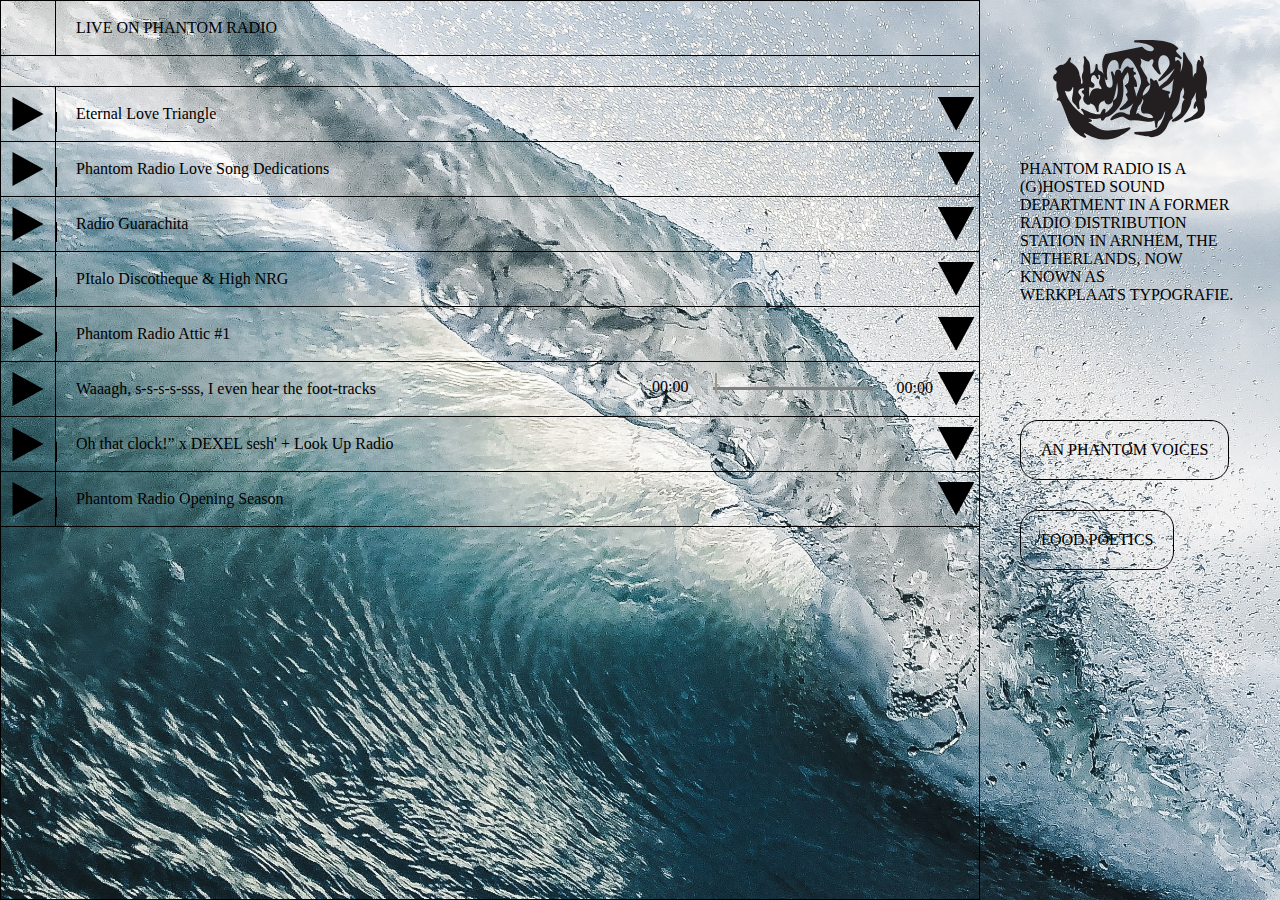
==== commit 3137a97d: "Revisited Update" ====
--- a/index.html
+++ b/index.html
@@ -31,7 +31,7 @@
             </div>
 			<ul class="playlist">
 				<li>
-					<div class="play-toggle">
+					<div class="play-toggle amplitude-play-pause">
     					<img class="play-pause icon-play" src="icon-play.svg" />
                         <img class="play-pause icon-pause" src="icon-pause.svg" />
   					</div>
@@ -60,7 +60,7 @@
                     </div>
 				</li>
 				<li>
-					<div class="play-toggle">
+					<div class="play-toggle amplitude-play-pause">
 						<img class="play-pause icon-play" src="icon-play.svg" />
                         <img class="play-pause icon-pause" src="icon-pause.svg" />
   					</div>
@@ -79,7 +79,7 @@
                         </div>
 
                 	</div>
-                    <button class="accordion--toggle"><img class="toggle-icon" src="icon-play.svg" /></button>
+                    <button class="accordion--toggle amplitude-play-pause"><img class="toggle-icon" src="icon-play.svg" /></button>
                     <div class="panel">
                         <p class="additional--info">
                             <strong>Phantom Radio Love Song Dedications, broadcasted on 14.2.2019</strong><br>
@@ -104,7 +104,7 @@
                     </div>
 				</li>
 				<li>
-					<div class="play-toggle">
+					<div class="play-toggle amplitude-play-pause">
 						<img class="play-pause icon-play" src="icon-play.svg" />
                         <img class="play-pause icon-pause" src="icon-pause.svg" />
   					</div>
@@ -132,7 +132,7 @@
                     </div>
 				</li>
 				<li>
-					<div class="play-toggle">
+					<div class="play-toggle amplitude-play-pause">
     					<img class="play-pause icon-play" src="icon-play.svg" />
                         <img class="play-pause icon-pause" src="icon-pause.svg" />
   					</div>
@@ -151,7 +151,7 @@
                         </div>
 
                 	</div>
-                    <button class="accordion--toggle"><img class="toggle-icon" src="icon-play.svg" /></button>
+                    <button class="accordion--toggle amplitude-play-pause"><img class="toggle-icon" src="icon-play.svg" /></button>
                     <div class="panel">
                         <p class="additional--info">
                             <strong>Italo Discotheque & High NRG, broadcasted on 1.5.2019</strong><br>
@@ -160,7 +160,7 @@
                     </div>
 				</li>
 				<li>
-					<div class="play-toggle">
+					<div class="play-toggle amplitude-play-pause">
 						<img class="play-pause icon-play" src="icon-play.svg" />
                         <img class="play-pause icon-pause" src="icon-pause.svg" />
   					</div>
@@ -215,7 +215,7 @@
                     </div>
 				</li>
 				<li>
-					<div class="play-toggle">
+					<div class="play-toggle amplitude-play-pause">
 						<img class="play-pause icon-play" src="icon-play.svg" />
                         <img class="play-pause icon-pause" src="icon-pause.svg" />
   					</div>
@@ -241,7 +241,7 @@
                     </div>
 				</li>
 				<li>
-					<div class="play-toggle">
+					<div class="play-toggle amplitude-play-pause">
     					<img class="play-pause icon-play" src="icon-play.svg" />
                         <img class="play-pause icon-pause" src="icon-pause.svg" />
   					</div>
@@ -287,9 +287,9 @@
 	    </aside>
     </div><!-- end of .wrapper -->
     <script src="https://code.jquery.com/jquery-2.2.4.min.js" integrity="sha256-BbhdlvQf/xTY9gja0Dq3HiwQF8LaCRTXxZKRutelT44=" crossorigin="anonymous"></script>
-    <script src="script.js"></script>
-    <script src="amplitude.js"></script>
-    <script src="amplitude.js.map"></script>
+    <script src="js/script.js"></script>
+    <script src="js/amplitude.js"></script>
+    <script src="js/amplitude.js.map"></script>
 </body>
 
 </html>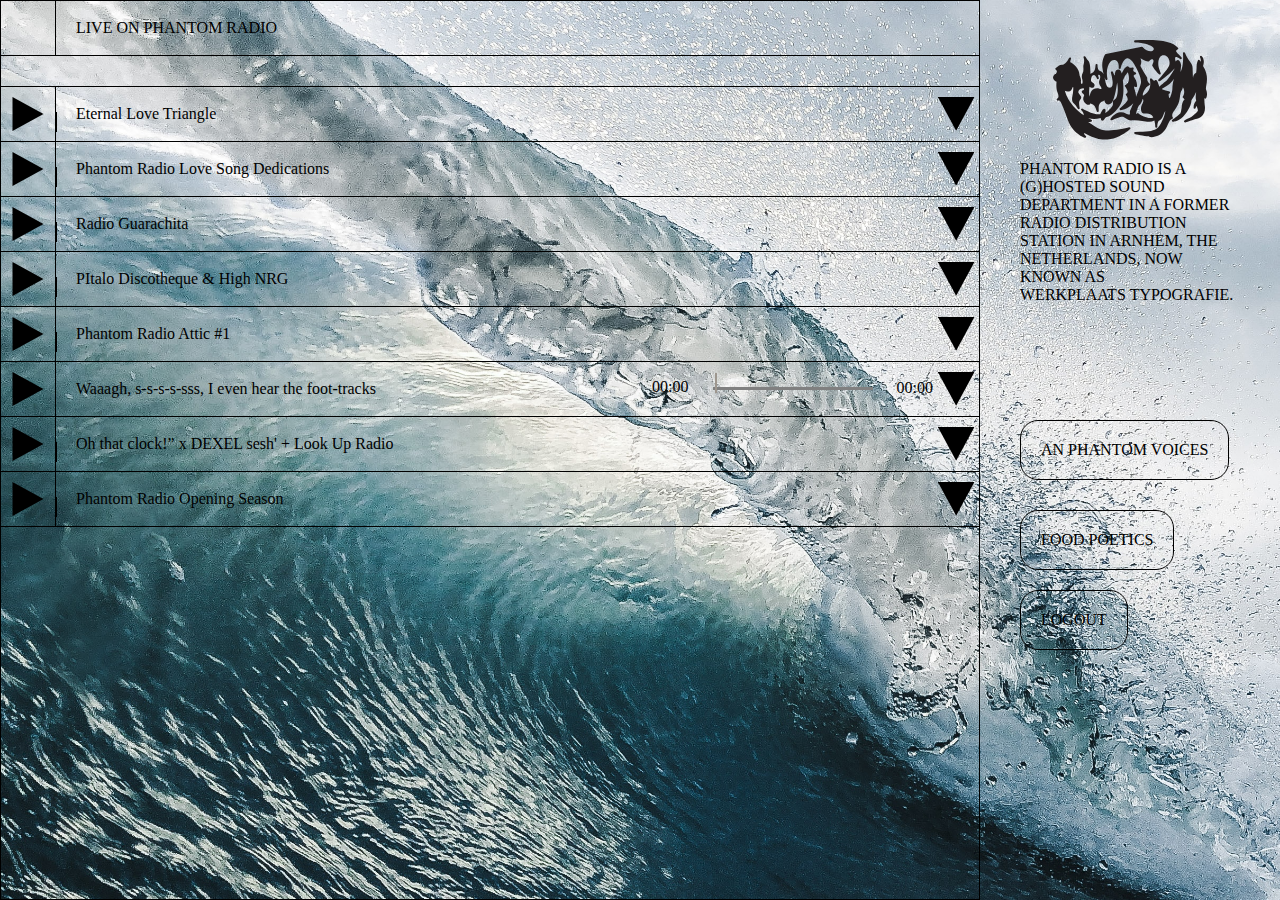
==== commit 2faebc16: "login functionaliteit works" ====
--- a/index.html
+++ b/index.html
@@ -7,12 +7,15 @@
     <title>Phantom Radio Archive</title>
     <meta name="author" content="Werkplaats Typography">
     <meta name="description" content="This is the archive of Phantom Radio">
-    <link rel="stylesheet" href="stylesheet.css" type="text/css">
+    <link rel="stylesheet" href="css/stylesheet.css" type="text/css">
 
 </head>
 
 <body>
+
 	<div class="wrapper">
+        <!-- LOGIN -->
+
 		<!-- This is where the main content sits -->
 		<main>
 			<div class="playbar">
@@ -24,7 +27,7 @@
                     <!-- Live Stream URL -->
                     <div class="session--title">LIVE ON PHANTOM RADIO</div>
                     <audio class="session" preload="metadata" controls>
-                        <source src="sessions/audiofile.mp3" type="audio/mp3">
+                        <source src="audio/audiofile.mp3" type="audio/mp3">
                     </audio>
                 </div>
 
@@ -32,23 +35,23 @@
 			<ul class="playlist">
 				<li>
 					<div class="play-toggle amplitude-play-pause">
-    					<img class="play-pause icon-play" src="icon-play.svg" />
-                        <img class="play-pause icon-pause" src="icon-pause.svg" />
+    					<img class="play-pause icon-play" src="img/icon-play.svg" />
+                        <img class="play-pause icon-pause" src="img/icon-pause.svg" />
   					</div>
   					<div class="session--info">
 						<div class="session--title">Eternal Love Triangle</div>
                         <div class="player">
                             <audio class="session" preload="metadata" controls>
-                                <source src="sessions/audiofile.mp3" type="audio/mp3">
-                            </audio>
-                            <div class="time--current"></div>
-                            <div class="progress">
-                                <div class="progress-cursor"></div>
-                            </div>
-                            <div class="time--duration"></div>
-                        </div>
-                    </div>
-                    <button class="accordion--toggle"><img class="toggle-icon" src="icon-play.svg" /></button>
+                                <source src="audio/audiofile.mp3" type="audio/mp3">
+                            </audio>
+                            <div class="time--current"></div>
+                            <div class="progress">
+                                <div class="progress-cursor"></div>
+                            </div>
+                            <div class="time--duration"></div>
+                        </div>
+                    </div>
+                    <button class="accordion--toggle"><img class="toggle-icon" src="img/icon-play.svg" /></button>
                     <div class="panel">
                         <p class="additional--info">
                             <strong>Eternal Love Triangle, broadcasted on 18.1.2019</strong><br>With Loes Claessens and Simona Koutná, in collaboration with: Sandberg Institute Amsterdam<br>
@@ -61,25 +64,25 @@
 				</li>
 				<li>
 					<div class="play-toggle amplitude-play-pause">
-						<img class="play-pause icon-play" src="icon-play.svg" />
-                        <img class="play-pause icon-pause" src="icon-pause.svg" />
+						<img class="play-pause icon-play" src="img/icon-play.svg" />
+                        <img class="play-pause icon-pause" src="img/icon-pause.svg" />
   					</div>
   					<div class="session--info">
 						<div class="session--title">Phantom Radio Love Song Dedications </div>
 						<div class="player">
                             <audio class="session" preload="metadata" controls>
-                                <source src="sessions/outfoxing.mp3" type="audio/mp3">
-                            </audio>
-                            <div class="time--current"></div>
-                            <div class="progress">
-                                <div class="progress-cursor"></div>
-                            </div>
-                            <div class="time--duration"></div>
-
-                        </div>
-
-                	</div>
-                    <button class="accordion--toggle amplitude-play-pause"><img class="toggle-icon" src="icon-play.svg" /></button>
+                                <source src="audio/outfoxing.mp3" type="audio/mp3">
+                            </audio>
+                            <div class="time--current"></div>
+                            <div class="progress">
+                                <div class="progress-cursor"></div>
+                            </div>
+                            <div class="time--duration"></div>
+
+                        </div>
+
+                	</div>
+                    <button class="accordion--toggle amplitude-play-pause"><img class="toggle-icon" src="img/icon-play.svg" /></button>
                     <div class="panel">
                         <p class="additional--info">
                             <strong>Phantom Radio Love Song Dedications, broadcasted on 14.2.2019</strong><br>
@@ -105,8 +108,8 @@
 				</li>
 				<li>
 					<div class="play-toggle amplitude-play-pause">
-						<img class="play-pause icon-play" src="icon-play.svg" />
-                        <img class="play-pause icon-pause" src="icon-pause.svg" />
+						<img class="play-pause icon-play" src="img/icon-play.svg" />
+                        <img class="play-pause icon-pause" src="img/icon-pause.svg" />
   					</div>
   					<div class="session--info">
 						<div class="session--title">Radio Guarachita</div>
@@ -123,7 +126,7 @@
                         </div>
 
                 	</div>
-                    <button class="accordion--toggle"><img class="toggle-icon" src="icon-play.svg" /></button>
+                    <button class="accordion--toggle"><img class="toggle-icon" src="img/icon-play.svg" /></button>
                     <div class="panel">
                         <p class="additional--info">
                             <strong>Radio Guarachita (Part 2), broadcasted on 14.3.2019 </strong><br>
@@ -133,25 +136,25 @@
 				</li>
 				<li>
 					<div class="play-toggle amplitude-play-pause">
-    					<img class="play-pause icon-play" src="icon-play.svg" />
-                        <img class="play-pause icon-pause" src="icon-pause.svg" />
+    					<img class="play-pause icon-play" src="img/icon-play.svg" />
+                        <img class="play-pause icon-pause" src="img/icon-pause.svg" />
   					</div>
   					<div class="session--info">
 						<div class="session--title">PItalo Discotheque & High NRG</div>
 						<div class="player">
                             <audio class="session" preload="metadata" controls>
-                            <source src="sessions/outfoxing.mp3" type="audio/mp3">
-                            </audio>
-                            <div class="time--current"></div>
-                            <div class="progress">
-                                <div class="progress-cursor"></div>
-                            </div>
-
-                            <div class="time--duration"></div>
-                        </div>
-
-                	</div>
-                    <button class="accordion--toggle amplitude-play-pause"><img class="toggle-icon" src="icon-play.svg" /></button>
+                            <source src="audio/outfoxing.mp3" type="audio/mp3">
+                            </audio>
+                            <div class="time--current"></div>
+                            <div class="progress">
+                                <div class="progress-cursor"></div>
+                            </div>
+
+                            <div class="time--duration"></div>
+                        </div>
+
+                	</div>
+                    <button class="accordion--toggle amplitude-play-pause"><img class="toggle-icon" src="img/icon-play.svg" /></button>
                     <div class="panel">
                         <p class="additional--info">
                             <strong>Italo Discotheque & High NRG, broadcasted on 1.5.2019</strong><br>
@@ -161,24 +164,24 @@
 				</li>
 				<li>
 					<div class="play-toggle amplitude-play-pause">
-						<img class="play-pause icon-play" src="icon-play.svg" />
-                        <img class="play-pause icon-pause" src="icon-pause.svg" />
+						<img class="play-pause icon-play" src="img/icon-play.svg" />
+                        <img class="play-pause icon-pause" src="img/icon-pause.svg" />
   					</div>
   					<div class="session--info">
 						<div class="session--title">Phantom Radio Attic #1</div>
 						<div class="player">
                             <audio class="session" preload="metadata" controls>
-                                <source src="sessions/outfoxing.mp3" type="audio/mp3">
-                            </audio>
-                            <div class="time--current"></div>
-                            <div class="progress">
-                                <div class="progress-cursor"></div>
-                            </div>
-                            <div class="time--duration"></div>
-                        </div>
-
-                	</div>
-                    <button class="accordion--toggle"><img class="toggle-icon" src="icon-play.svg" /></button>
+                                <source src="audio/outfoxing.mp3" type="audio/mp3">
+                            </audio>
+                            <div class="time--current"></div>
+                            <div class="progress">
+                                <div class="progress-cursor"></div>
+                            </div>
+                            <div class="time--duration"></div>
+                        </div>
+
+                	</div>
+                    <button class="accordion--toggle"><img class="toggle-icon" src="img/icon-play.svg" /></button>
                     <div class="panel">
                         <p class="additional--info">
                             <strong>PHANTOM RADIO ATTIC #1 broadcasted on 23.3.2018</strong>
@@ -188,8 +191,8 @@
 				</li>
 				<li>
 					<div class="amplitude-play-pause play-toggle" amplitude-main-play-pause="true" data-amplitude-song-index="0">
-						<img class="play-pause icon-play" src="icon-play.svg" />
-                        <img class="play-pause icon-pause" src="icon-pause.svg" />
+						<img class="play-pause icon-play" src="img/icon-play.svg" />
+                        <img class="play-pause icon-pause" src="img/icon-pause.svg" />
   					</div>
   					<div class="session--info">
 						<div class="session--title">Waaagh, s-s-s-s-sss, I even hear the foot-tracks</div>
@@ -206,7 +209,7 @@
                         </div>
 
                 	</div>
-                    <button class="accordion--toggle"><img class="toggle-icon" src="icon-play.svg" /></button>
+                    <button class="accordion--toggle"><img class="toggle-icon" src="img/icon-play.svg" /></button>
                     <div class="panel">
                         <p class="additional--info">
                             <strong>Waaagh, s-s-s-s-sss, I even hear the foot-tracks, broadcasted on 5.4.2018</strong><br>
@@ -216,8 +219,8 @@
 				</li>
 				<li>
 					<div class="play-toggle amplitude-play-pause">
-						<img class="play-pause icon-play" src="icon-play.svg" />
-                        <img class="play-pause icon-pause" src="icon-pause.svg" />
+						<img class="play-pause icon-play" src="img/icon-play.svg" />
+                        <img class="play-pause icon-pause" src="img/icon-pause.svg" />
   					</div>
   					<div class="session--info">
 						<div class="session--title">Oh that clock!” x DEXEL sesh' + Look Up Radio</div>
@@ -232,7 +235,7 @@
                             <div class="time--duration"></div>
                         </div>
                 	</div>
-                    <button class="accordion--toggle"><img class="toggle-icon" src="icon-play.svg" /></button>
+                    <button class="accordion--toggle"><img class="toggle-icon" src="img/icon-play.svg" /></button>
                     <div class="panel">
                         <p class="additional--info">
                             <strong>Oh that clock!” x DEXEL sesh' + Look Up Radio, broadcasted on 6.4.2018</strong><br>
@@ -242,8 +245,8 @@
 				</li>
 				<li>
 					<div class="play-toggle amplitude-play-pause">
-    					<img class="play-pause icon-play" src="icon-play.svg" />
-                        <img class="play-pause icon-pause" src="icon-pause.svg" />
+    					<img class="play-pause icon-play" src="img/icon-play.svg" />
+                        <img class="play-pause icon-pause" src="img/icon-pause.svg" />
   					</div>
   					<div class="session--info">
 						<div class="session--title">Phantom Radio Opening Season</div>
@@ -260,7 +263,7 @@
                         </div>
 
                 	</div>
-                    <button class="accordion--toggle"><img class="toggle-icon" src="icon-play.svg" /></button>
+                    <button class="accordion--toggle"><img class="toggle-icon" src="img/icon-play.svg" /></button>
                     <div class="panel">
                         <p class="additional--info">
                             <strong>PHANTOM RADIO OPENING SEASON, broadcasted on 15.11.2018</strong><br>
@@ -284,10 +287,12 @@
 
             <a class="button" href="#">AN PHANTOM VOICES</a>
             <a class="button two" href="#">FOOD POETICS</a>
+            <a class="button logout three" href="/login.html">LOGOUT</a>
 	    </aside>
     </div><!-- end of .wrapper -->
     <script src="https://code.jquery.com/jquery-2.2.4.min.js" integrity="sha256-BbhdlvQf/xTY9gja0Dq3HiwQF8LaCRTXxZKRutelT44=" crossorigin="anonymous"></script>
     <script src="js/script.js"></script>
+    <script src="js/login.js"></script>
     <script src="js/amplitude.js"></script>
     <script src="js/amplitude.js.map"></script>
 </body>
--- a/css/stylesheet.css
+++ b/css/stylesheet.css
@@ -0,0 +1,458 @@
+/*************************
+*
+* BASE ELEMENTS
+*
+*************************/
+
+/* global box-sizing */
+*,
+*:after,
+*:before {
+    -moz-box-sizing: border-box;
+    box-sizing: border-box;
+    -webkit-font-smoothing: antialiased;
+    font-smoothing: antialiased;
+    text-rendering: optimizeLegibility;
+}
+
+html {}
+
+body {
+    font-family: "Times New Roman", Serif;
+    -moz-osx-font-smoothing: grayscale;
+    -webkit-text-size-adjust: 100%;
+    -webkit-font-smoothing: antialiased;
+    text-rendering: optimizeLegibility;
+    width: 100%;
+    height: 100%;
+    padding: 0;
+    margin: 0;
+}
+
+html,
+body {}
+
+header {}
+
+main {}
+
+section {}
+
+aside {
+    padding: 40px;
+}
+
+footer {}
+
+ul {
+    list-style: none;
+    padding: 0;
+    margin: 0;
+}
+
+ol {}
+
+li {}
+
+
+/*************************
+*
+* TYPOGRAPHY
+*
+*************************/
+
+h1,
+h2,
+h3,
+h4,
+h5,
+    {}
+
+h1 {}
+
+h2 {}
+
+h3 {}
+
+h4 {}
+
+h5 {}
+
+a {}
+
+blockquote {}
+
+strong {}
+
+i {}
+
+
+/*************************
+*
+* MEDIA
+*
+*************************/
+
+svg,
+img {
+    max-width: 100%;
+    height: auto;
+}
+
+
+img {}
+
+svg {}
+
+figure {}
+
+video {}
+
+/*************************
+*
+* A GRID or LAYOUT
+*
+*************************/
+
+.wrapper {
+    background-image: url('/img/bg.jpg');
+    background-position: center center;
+    background-size: 100%;
+    background-repeat: no-repeat;
+    display: grid;
+    grid-template-columns: auto 300px;
+}
+
+/* this has been set up for the loadfile.html */
+.container-s,
+.container {
+    display: flex;
+    flex-direction: column;
+    margin: auto;
+    padding: 20px 0;
+    align-items: center;
+}
+.container-s {
+    padding: 40px;
+    width: 500px;
+}
+
+.inline-flex {
+    display: inline-flex;
+    flex-direction: column;
+}
+
+main {
+    border: 1px solid #000;
+}
+
+aside {
+    position: sticky;
+    height: 100vh;
+    right: 0;
+    top: 0;
+}
+
+
+/*************************
+*
+* DESIGN SPECIFIC STUFF
+*
+*************************/
+
+
+.branding {
+    text-align: center;
+}
+
+.logo svg {
+    width: 70%;
+    /* change the % to change the size of the logo */
+    height: auto;
+}
+
+h1.title {
+    font-weight: normal;
+}
+
+.page-title {
+    text-align: center;
+}
+
+p {
+    font-size: 16px;
+}
+
+
+/* sessions */
+
+.session--info {
+    display: flex;
+    justify-content: space-between;
+    position: relative;
+    margin: auto;
+    padding-left: 20px;
+    flex-grow: 2;
+}
+
+.session--title {
+    font-size: 16px;
+    align-self: center;
+    width: 100%;
+}
+
+.playlist li {
+    display: flex;
+    flex-wrap: wrap;
+    width: 100%;
+    border-top: 1px solid;
+}
+
+.playlist li:last-child {
+    border-bottom: 1px solid;
+}
+
+.accordion--toggle {
+    background: transparent;
+    border: none;
+}
+
+.accordion--toggle .toggle-icon {
+    padding: 0;
+    width: 34px;
+    transform: rotate(90deg);
+    /* Point down */
+    vertical-align: middle;
+}
+
+.accordion--toggle.active {
+    transform: rotate(-180deg);
+    /* Point down */
+}
+
+.accordion--toggle:hover {
+    cursor: pointer;
+}
+
+.accordion--toggle:focus {
+    outline: none;
+}
+
+/* The panel is not shown by default */
+.panel {
+    display: none;
+    overflow: hidden;
+    width: 100%;
+    padding-left: 75px;
+    padding-right: 140px;
+    border-left: 1px solid;
+}
+
+/* audio player */
+
+.playbar {
+    display: flex;
+    margin-bottom: 30px;
+    border-bottom: 1px solid;
+}
+
+/*audio {
+    display: block;
+}*/
+
+audio.session {
+    display: none;
+    outline: none;
+}
+
+audio.session::focus {
+    outline: none;
+}
+
+audio::-webkit-media-controls-enclosure,
+audio::-moz-media-controls-enclosure {
+    background-color: transparent;
+    outline: none;
+}
+
+.play-toggle {
+    padding: 10px;
+    border-right: 1px solid;
+}
+
+.play-pause {
+    vertical-align: middle;
+    width: 34px;
+    height: 34px;
+}
+
+.icon-pause {
+    display: none;
+}
+
+.player {
+    align-self: center;
+    width: 100%;
+    height: 100%;
+    text-align: right;
+    padding-bottom: 3px;
+}
+
+.progress-bar {
+    display: inline-block;
+    position: relative;
+}
+
+.progress {
+    display: inline-block;
+    vertical-align: middle;
+    height: 3px;
+    background-color: #000;
+    cursor: crosshair;
+    border: none;
+}
+
+.progress-cursor {
+    position: absolute;
+    left: 0;
+    width: 1px;
+    height: 20px;
+    background-color: #000;
+}
+
+
+/* SLIDE STYLING */
+input[type=range] {
+    -webkit-appearance: none;
+    /* Hides the slider so that custom slider can be made */
+    width: 100%;
+    /* Specific width is required for Firefox. */
+    background: transparent;
+    /* Otherwise white in Chrome */
+}
+
+input[type=range]::-webkit-slider-thumb {
+    -webkit-appearance: none;
+}
+
+input[type=range]:focus {
+    outline: none;
+    /* Removes the blue border. You should probably do some kind of focus styling for accessibility reasons though. */
+}
+
+input[type=range]::-ms-track {
+    width: 100%;
+    cursor: crosshair;
+
+    /* Hides the slider so custom styles can be added */
+    background: transparent;
+    border-color: transparent;
+    color: transparent;
+}
+
+/* Special styling for WebKit/Blink */
+input[type=range]::-webkit-slider-thumb {
+    -webkit-appearance: none;
+    border: 1px solid;
+    height: 20px;
+    width: 1px;
+    background: #000;
+    cursor: crosshair;
+    margin-top: -14px;
+    /* You need to specify a margin in Chrome, but in Firefox and IE it is automatic */
+
+}
+
+/* All the same stuff for Firefox */
+input[type=range]::-moz-range-thumb {
+    border: 1px solid;
+    height: 20px;
+    width: 1px;
+    background: #000;
+    cursor: crosshair;
+}
+
+/* All the same stuff for IE */
+input[type=range]::-ms-thumb {
+    border: 1px solid;
+    height: 20px;
+    width: 1px;
+    background: #000;
+    cursor: crosshair;
+}
+
+
+
+.time--current {
+    display: inline-block;
+    margin-right: 20px;
+}
+
+.time--duration {
+    display: inline-block;
+    vertical-align: middle;
+    margin-left: 20px;
+}
+
+a.button {
+    text-align: center;
+    border: 1px solid;
+    padding: 20px 20px;
+    color: #000;
+    border-radius: 18px;
+    position: absolute;
+    top: 420px;
+    text-decoration: none;
+}
+
+.button.two {
+    top: 510px;
+}
+.button.three {
+    top: 590px;
+}
+
+/* LOGIN */
+.page-login {
+    margin-top: 30px;
+}
+.login {
+    border: 1px solid #000;
+    padding: 50px;
+    /*padding: 80px;*/
+/*    position: fixed;
+    z-index: 100;
+    width: 100%;
+    left: 0;
+    top: 0;
+    background-color: white;*/
+}
+
+.login .inline-flex {
+    align-items: flex-end;
+}
+
+.form-group {
+    margin-bottom: 10px;
+}
+
+#loginform {
+    margin: 50px 130px;
+}
+.login input {
+    padding: 7px 5px !important;
+    border-radius: 3px;
+    box-shadow: none;
+    border: 1px solid black;
+    outline-color: #00ff5e;
+}
+
+.login input[type=text]
+.login input[type=password], {
+    /*width: 200px;*/
+}
+
+.login input[type=submit] {
+    padding: 7px 20px;
+}
+/**/